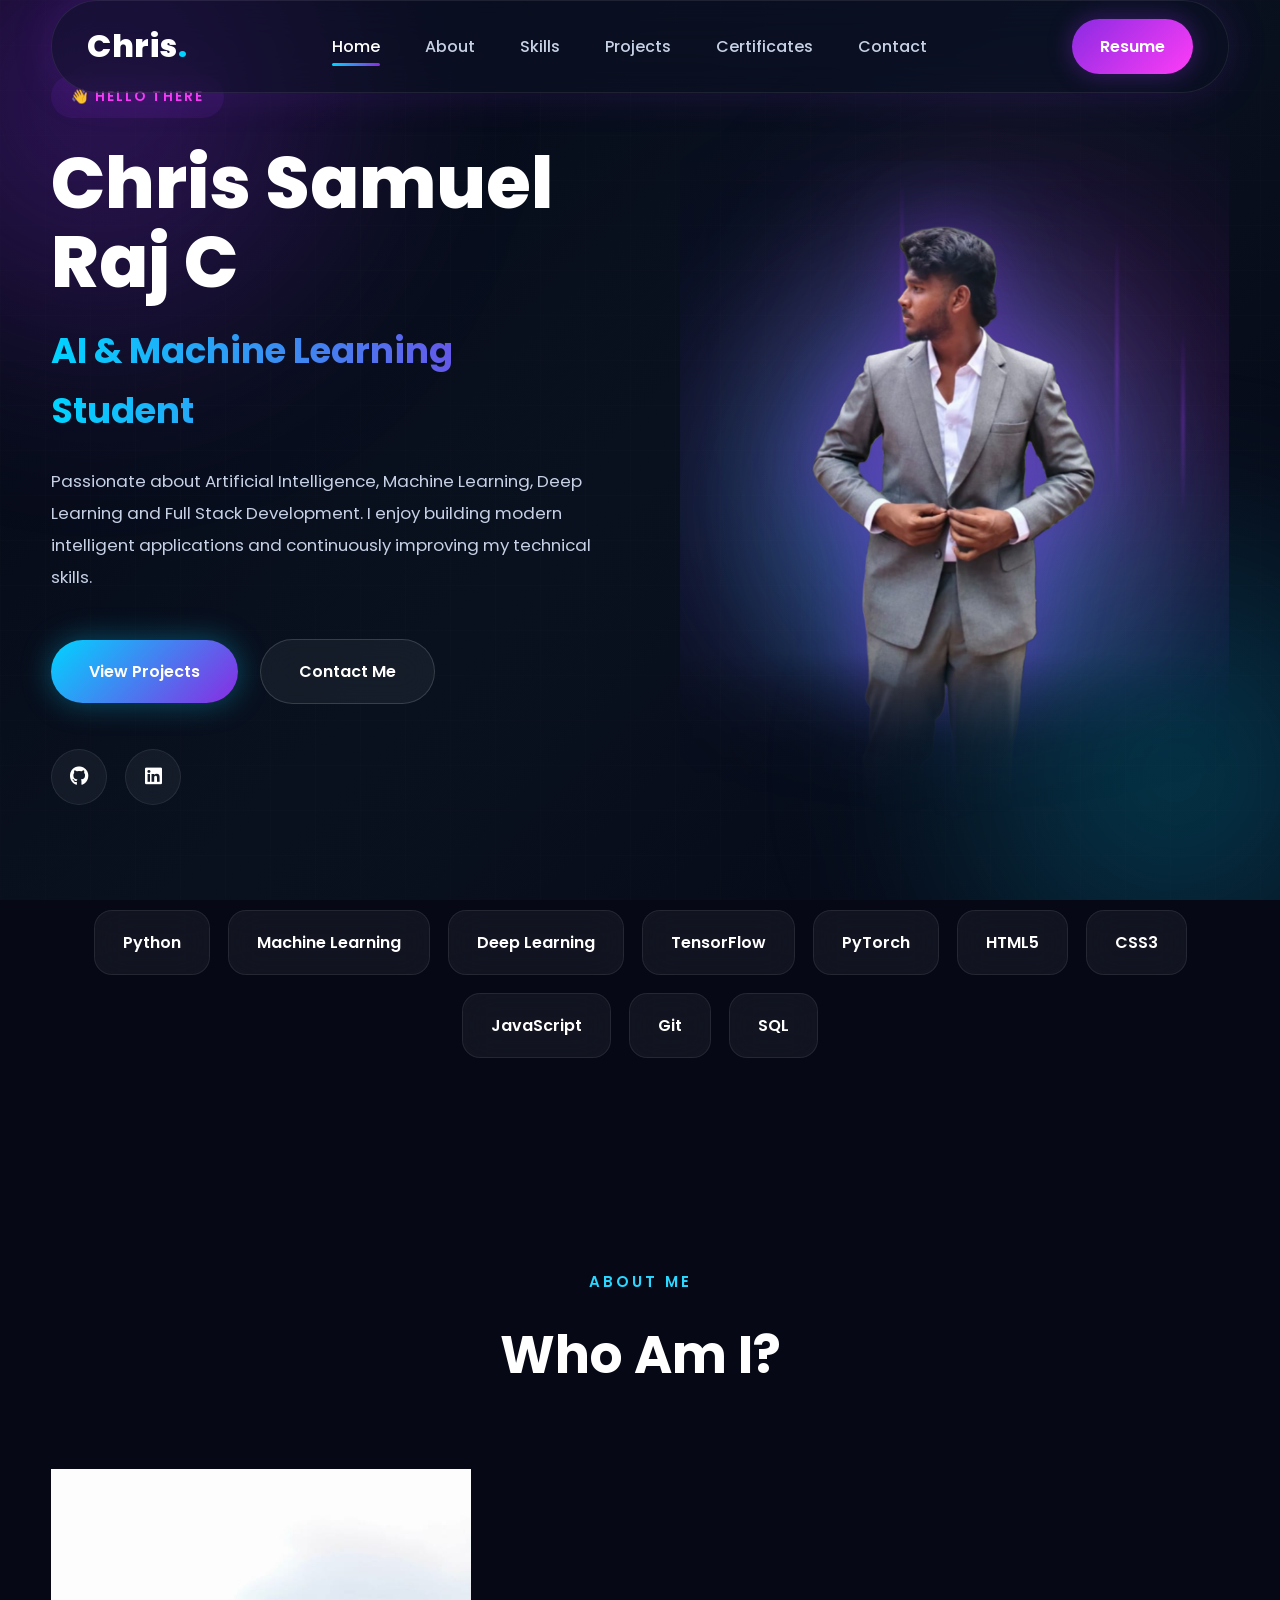
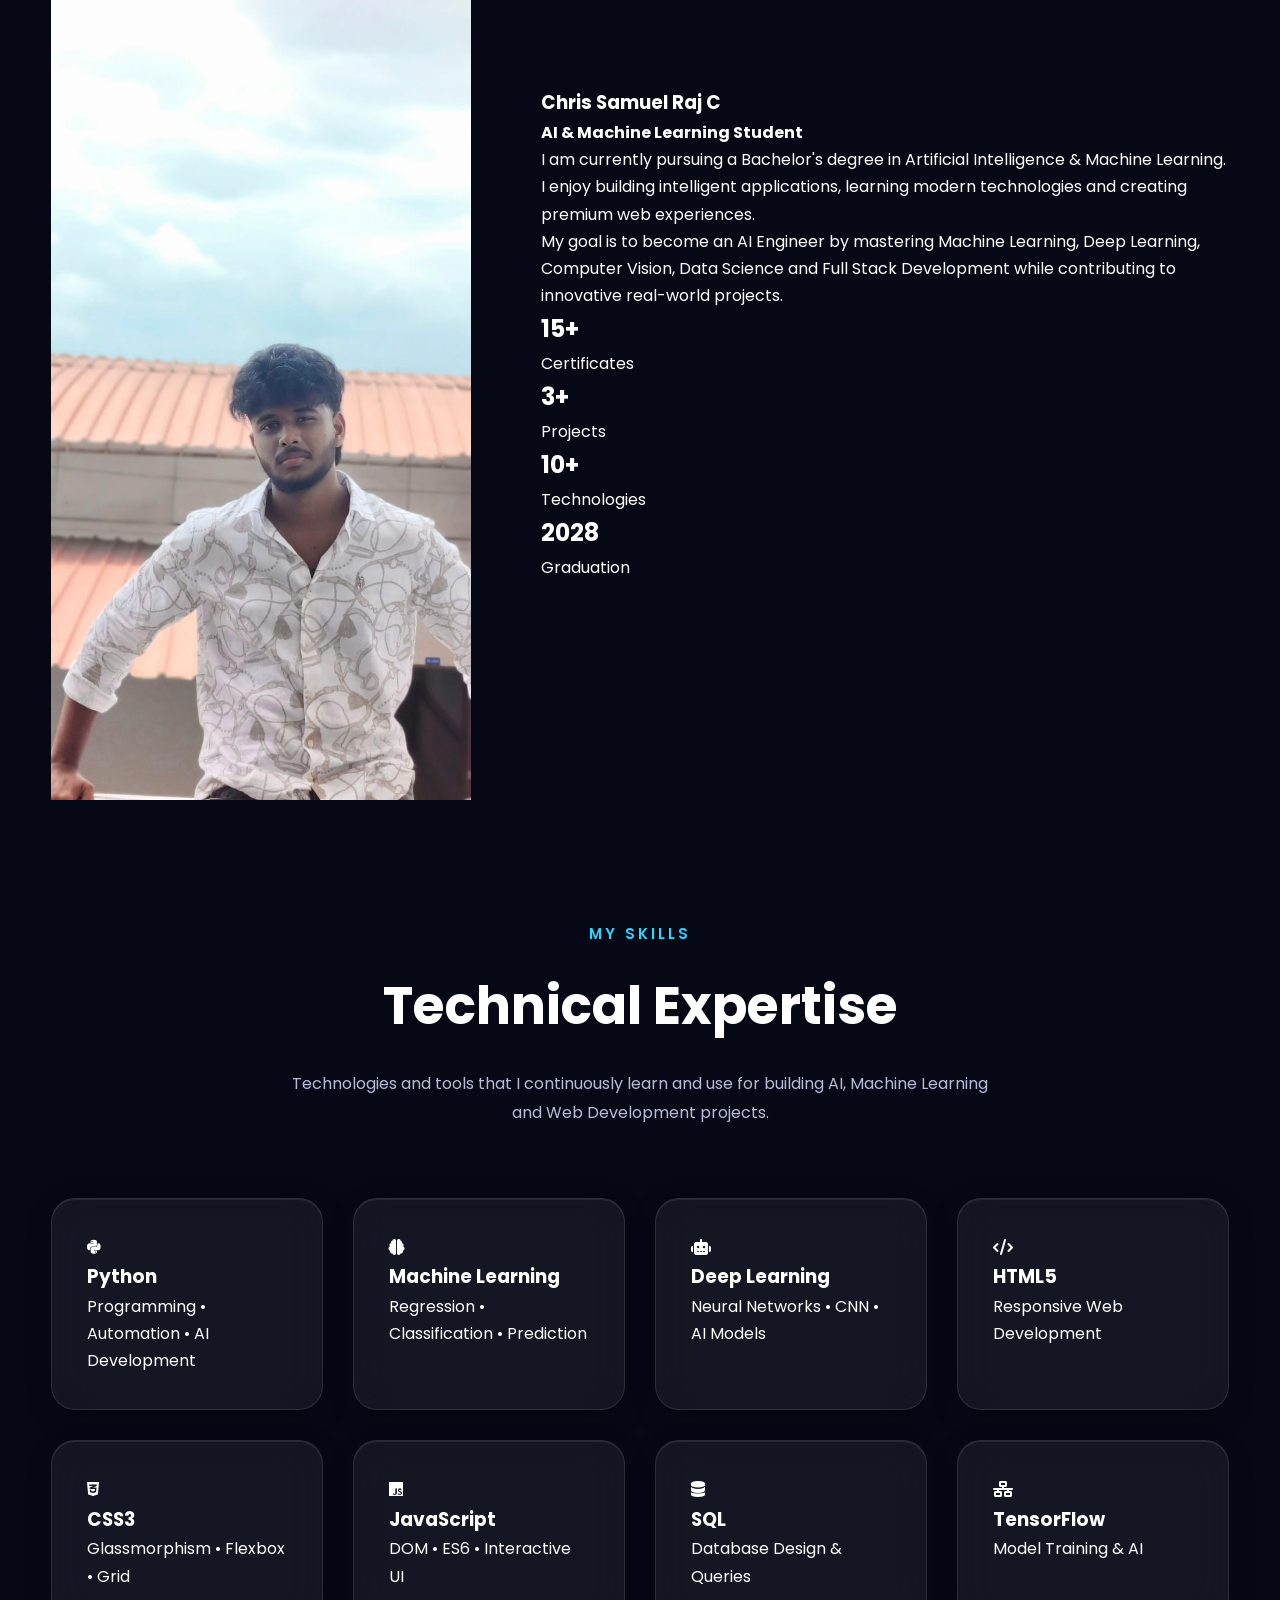
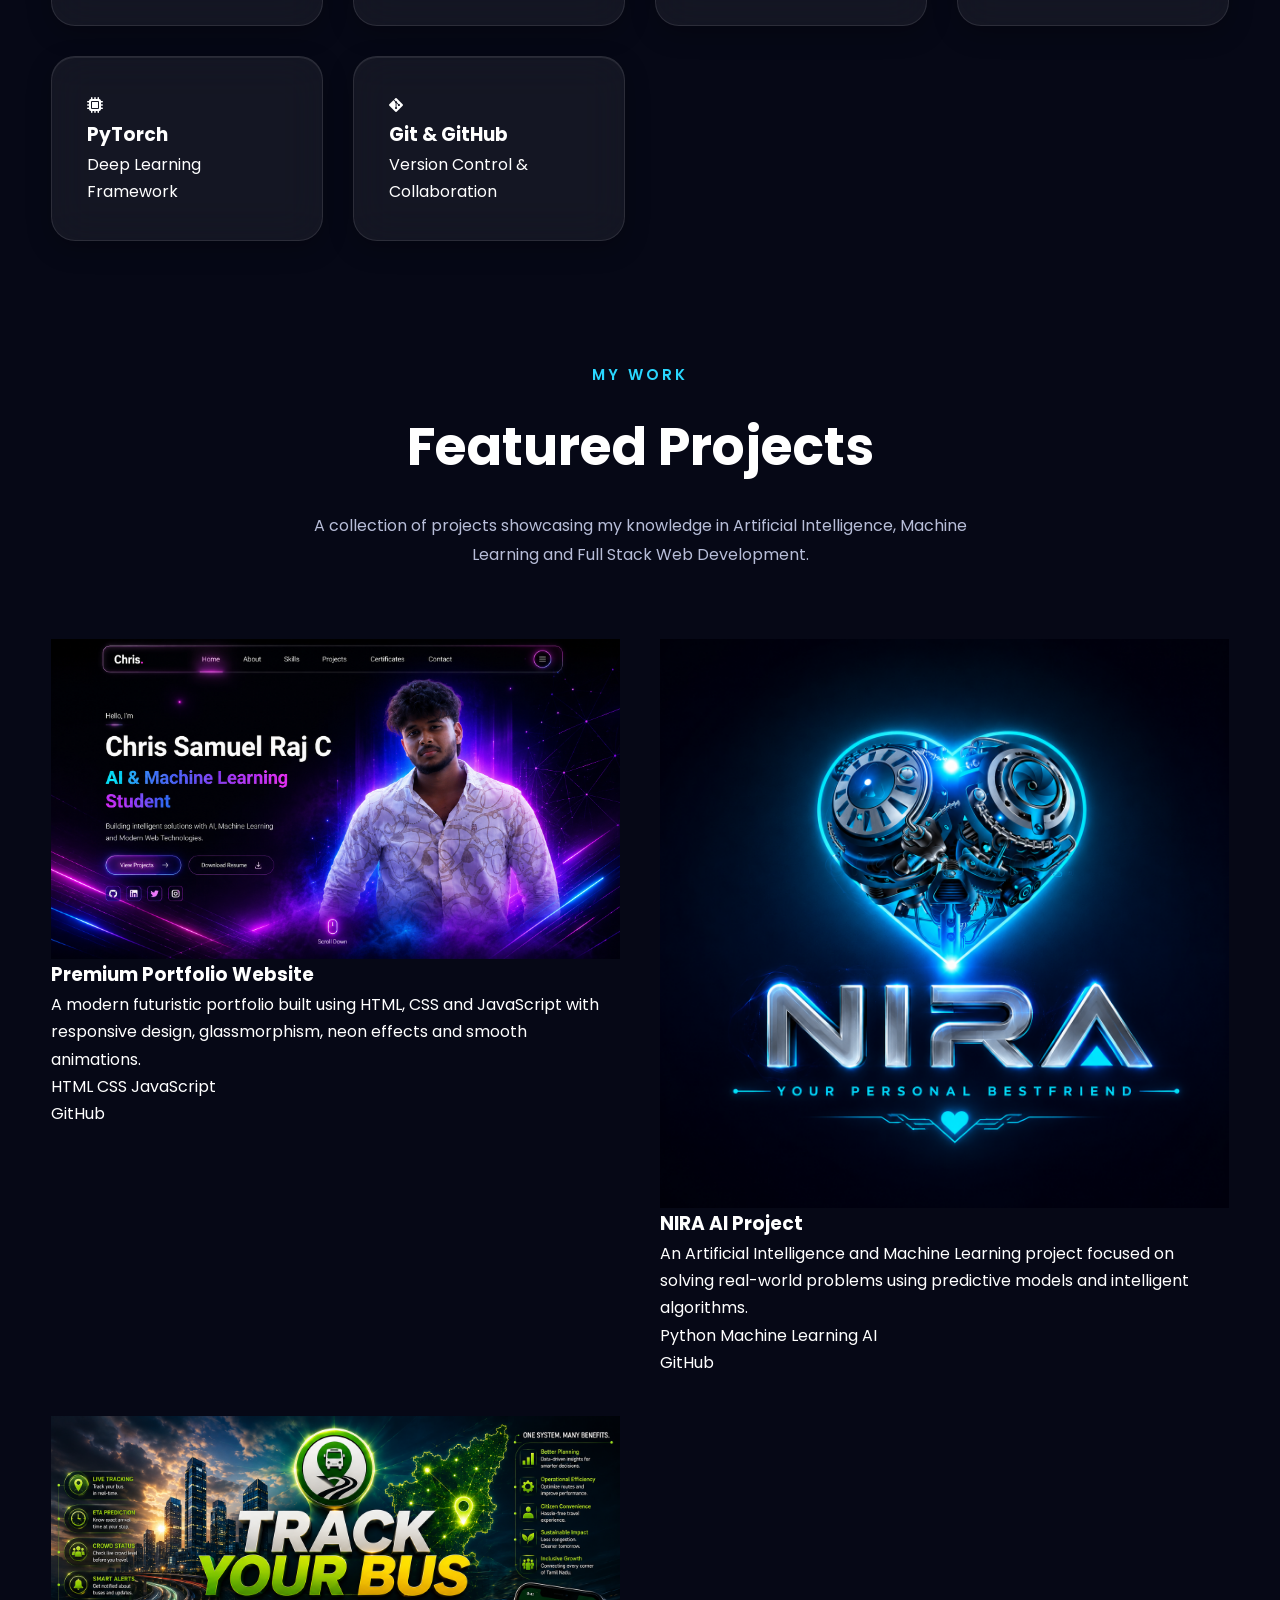
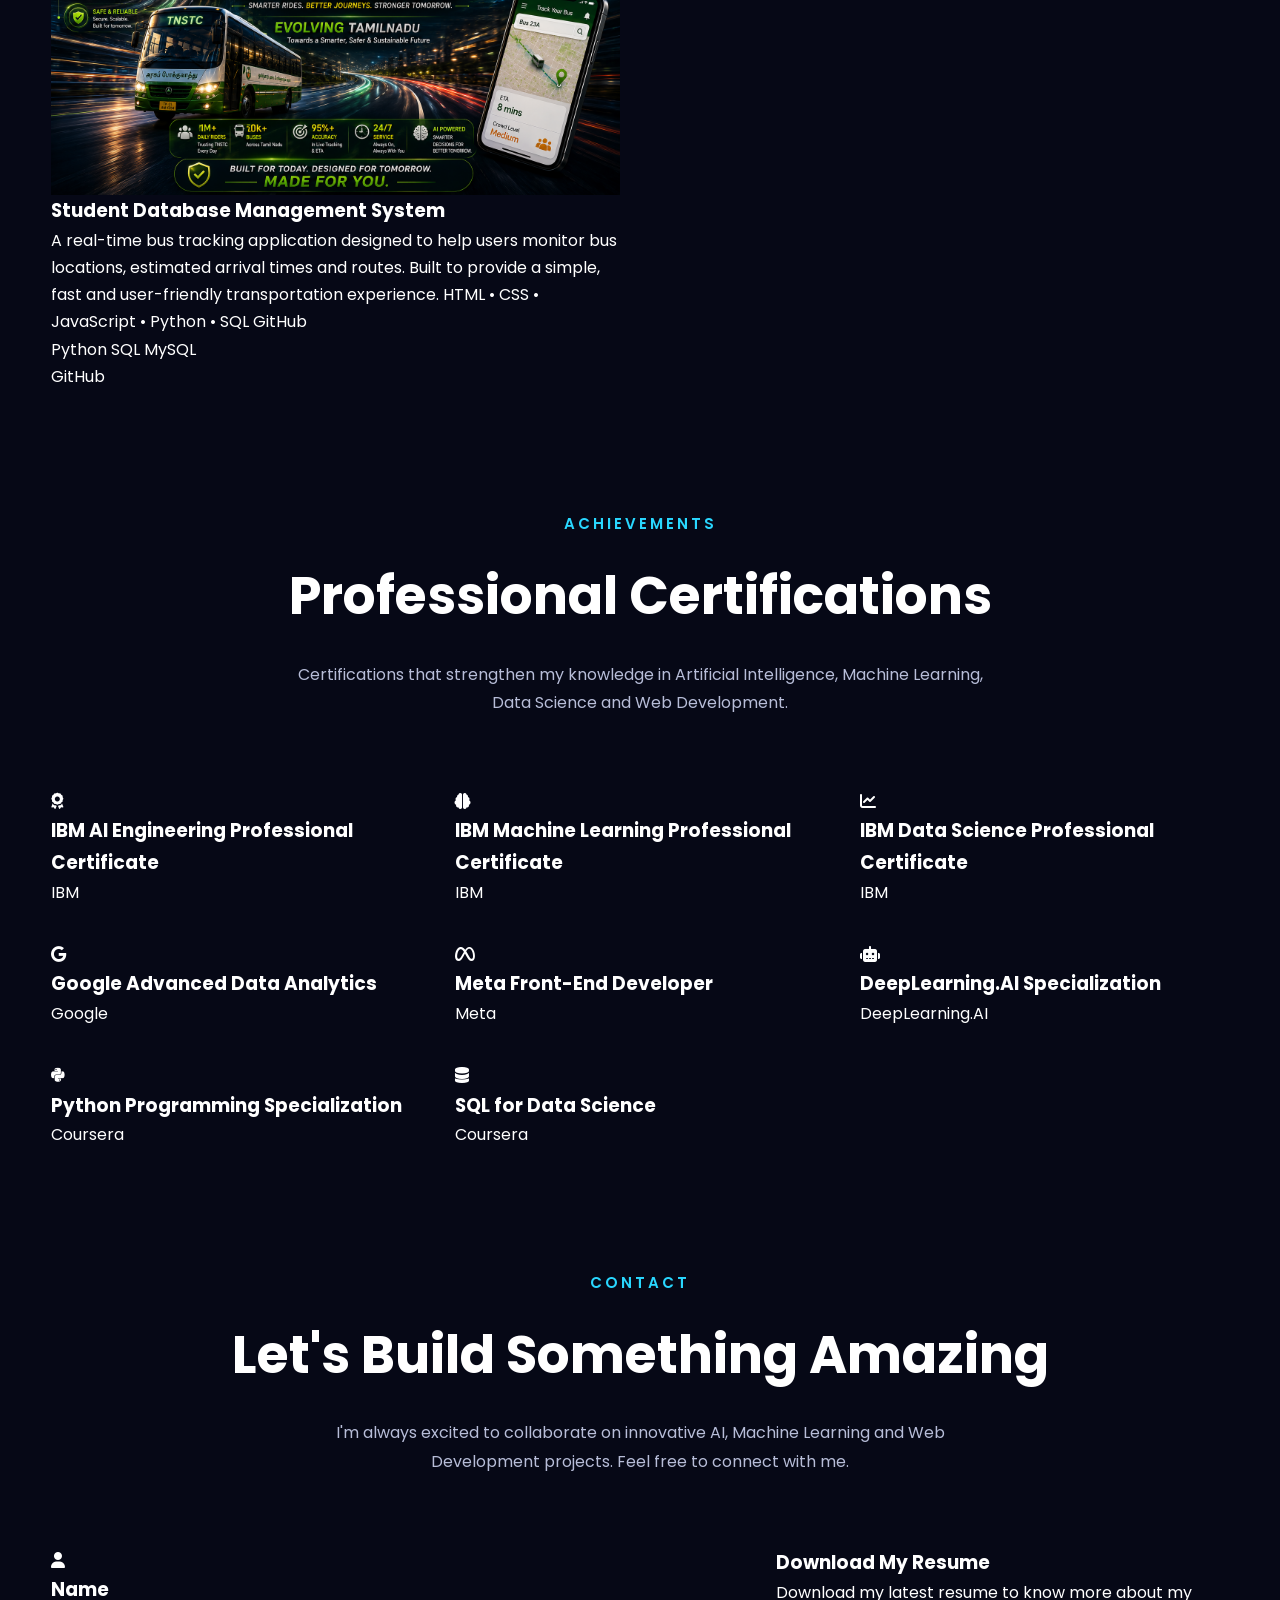
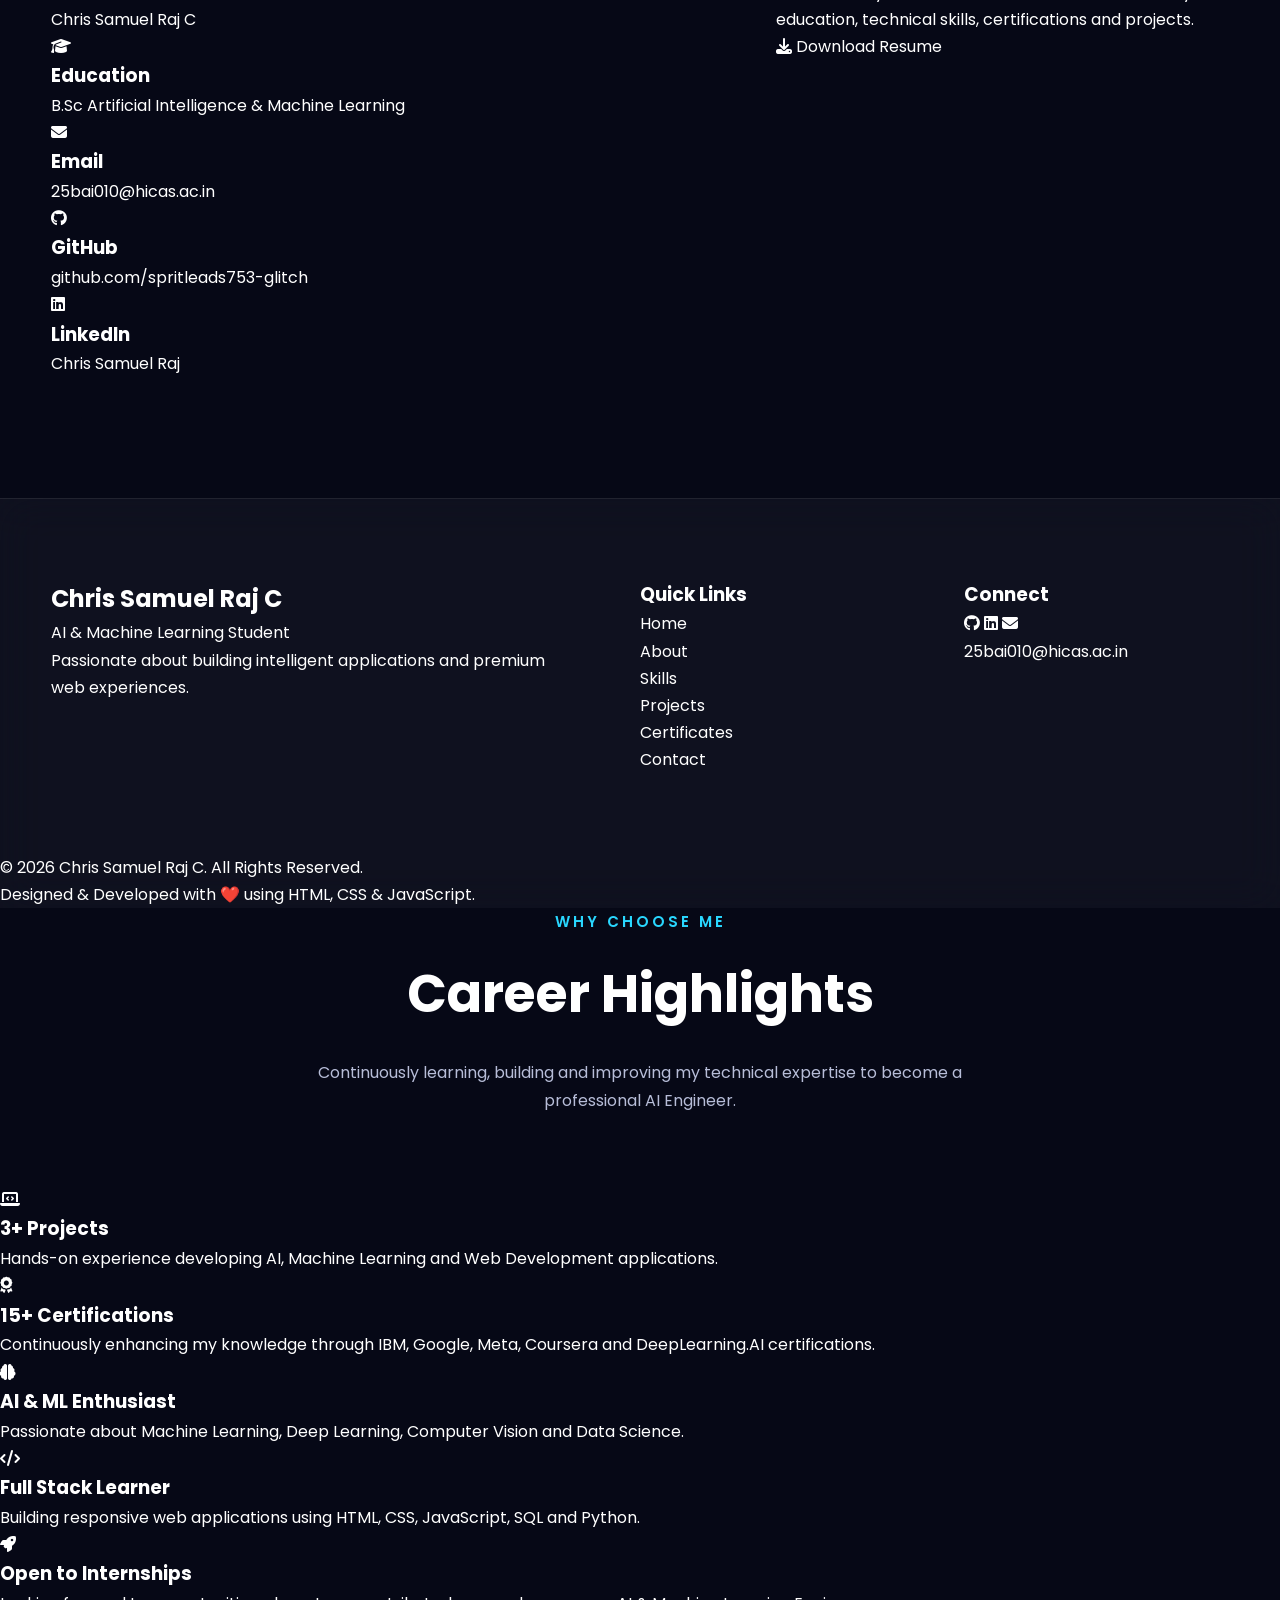
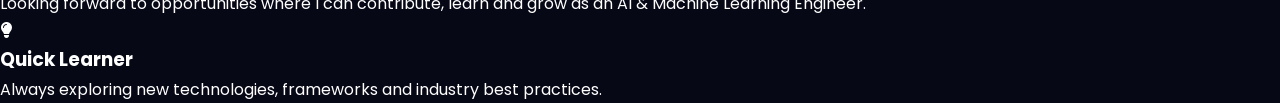
==== index 2.html @ 53776bd9 "Add files via upload" ====
<!DOCTYPE html>
<html lang="en">

<head>

    <meta charset="UTF-8">

    <meta name="viewport"
          content="width=device-width, initial-scale=1.0">

    <title>Chris Samuel Raj C | AI Engineer & Machine Learning Portfolio</title>
    <link rel="stylesheet" href="style.css">

    <link rel="preconnect"
          href="https://fonts.googleapis.com">

    <link rel="preconnect"
          href="https://fonts.gstatic.com"
          crossorigin>

    <link href="https://fonts.googleapis.com/css2?family=Poppins:wght@300;400;500;600;700;800&display=swap"
          rel="stylesheet">

    <link rel="stylesheet"
          href="https://cdnjs.cloudflare.com/ajax/libs/font-awesome/6.7.2/css/all.min.css">

</head>
<script src="script.js"></script>
<body>
    <div id="loader">

    <div class="loader-content">

        <h1>Chris<span>.</span></h1>

        <p>Loading Portfolio...</p>

        <div class="loading-bar">

            <div class="loading-fill"></div>

        </div>

    </div>

</div>

<!--==============================
BACKGROUND
===============================-->

<div class="background">

    <div class="gradient-1"></div>

    <div class="gradient-2"></div>

    <div class="grid-overlay"></div>

</div>

<!--==============================
HEADER
===============================-->

<header class="header">

    <nav class="navbar">

        <div class="logo">

            Chris<span>.</span>

        </div>

        <ul class="nav-links">

            <li>
                <a href="#home" class="active">
                    Home
                </a>
            </li>

            <li>
                <a href="#about">
                    About
                </a>
            </li>

            <li>
                <a href="#skills">
                    Skills
                </a>
            </li>

            <li>
                <a href="#projects">
                    Projects
                </a>
            </li>

            <li>
                <a href="#certificates">
                    Certificates
                </a>
            </li>

            <li>
                <a href="#contact">
                    Contact
                </a>
            </li>

        </ul>

        <a href="resume/resume.pdf"
           target="_blank"
           class="resume-btn">

            Resume

        </a>

    </nav>

</header>

<script src="script.js"></script>

</body>

</html>
<!--==============================
HERO SECTION
===============================-->

<section class="hero" id="home">

    <!-- Left Side -->

    <div class="hero-left">

        <span class="hero-tag">

            👋 HELLO THERE

        </span>

        <h1>

            Chris Samuel Raj C

        </h1>

        <h2>

            AI & Machine Learning Student

        </h2>

        <p>

            Passionate about Artificial Intelligence,
            Machine Learning, Deep Learning and Full Stack
            Development. I enjoy building modern intelligent
            applications and continuously improving my
            technical skills.

        </p>

        <div class="hero-buttons">

            <a href="#projects"
               class="primary-btn">

                View Projects

            </a>

            <a href="#contact"
               class="secondary-btn">

                Contact Me

            </a>

        </div>

        <div class="social-icons">

            <a href="https://github.com/spritleads753-glitch"
               target="_blank">

                <i class="fab fa-github"></i>

            </a>

        <a href="https://www.linkedin.com/in/chris-samuel-raj-c-487302418/"
   target="_blank"
   rel="noopener noreferrer">

    <i class="fab fa-linkedin"></i>

</a>
           

        </div>

    </div>


    <!-- Right Side -->

    <div class="hero-right">

        <div class="hero-glow"></div>

        <div class="light"></div>
        <div class="light"></div>
        <div class="light"></div>
        <div class="light"></div>

        <span></span>
        <span></span>
        <span></span>
        <span></span>

        <img
            src="images/profile.png"
            alt="Chris Samuel Raj C"
            class="hero-image">

    </div>

</section>


<!--==============================
TECH STACK
===============================-->

<section class="tech-stack">

    <div class="tech-container">

        <div class="tech-card">Python</div>

        <div class="tech-card">Machine Learning</div>

        <div class="tech-card">Deep Learning</div>

        <div class="tech-card">TensorFlow</div>

        <div class="tech-card">PyTorch</div>

        <div class="tech-card">HTML5</div>

        <div class="tech-card">CSS3</div>

        <div class="tech-card">JavaScript</div>

        <div class="tech-card">Git</div>

        <div class="tech-card">SQL</div>

    </div>

</section><!--==============================
ABOUT SECTION
===============================-->

<section class="about" id="about">

    <div class="section-heading">

        <span>ABOUT ME</span>

        <h2>Who Am I?</h2>

    </div>

    <div class="about-container">

        <!-- Left -->

        <div class="about-left">

            <div class="about-image-card">

                <img src="images/profile2.jpeg"
                     alt="Chris Samuel Raj C">

            </div>

        </div>


        <!-- Right -->

        <div class="about-right">

            <h3>

                Chris Samuel Raj C

            </h3>

            <h4>

                AI & Machine Learning Student

            </h4>

            <p>

                I am currently pursuing a Bachelor's degree in
                Artificial Intelligence & Machine Learning.
                I enjoy building intelligent applications,
                learning modern technologies and creating
                premium web experiences.

            </p>

            <p>

                My goal is to become an AI Engineer by mastering
                Machine Learning, Deep Learning, Computer Vision,
                Data Science and Full Stack Development while
                contributing to innovative real-world projects.

            </p>

            <div class="about-info">

                <div class="info-card">

                    <h2>15+</h2>

                    <span>Certificates</span>

                </div>

                <div class="info-card">

                    <h2>3+</h2>

                    <span>Projects</span>

                </div>

                <div class="info-card">

                    <h2>10+</h2>

                    <span>Technologies</span>

                </div>

                <div class="info-card">

                    <h2>2028</h2>

                    <span>Graduation</span>

                </div>

            </div>

        </div>

    </div>

</section><!--==================================
SKILLS SECTION
===================================-->

<section class="skills" id="skills">

    <div class="section-heading">

        <span>MY SKILLS</span>

        <h2>Technical Expertise</h2>

        <p>
            Technologies and tools that I continuously learn and
            use for building AI, Machine Learning and Web
            Development projects.
        </p>

    </div>


    <div class="skills-container">

        <div class="skill-card">

            <i class="fab fa-python"></i>

            <h3>Python</h3>

            <p>Programming • Automation • AI Development</p>

        </div>


        <div class="skill-card">

            <i class="fas fa-brain"></i>

            <h3>Machine Learning</h3>

            <p>Regression • Classification • Prediction</p>

        </div>


        <div class="skill-card">

            <i class="fas fa-robot"></i>

            <h3>Deep Learning</h3>

            <p>Neural Networks • CNN • AI Models</p>

        </div>


        <div class="skill-card">

            <i class="fas fa-code"></i>

            <h3>HTML5</h3>

            <p>Responsive Web Development</p>

        </div>


        <div class="skill-card">

            <i class="fab fa-css3-alt"></i>

            <h3>CSS3</h3>

            <p>Glassmorphism • Flexbox • Grid</p>

        </div>


        <div class="skill-card">

            <i class="fab fa-js"></i>

            <h3>JavaScript</h3>

            <p>DOM • ES6 • Interactive UI</p>

        </div>


        <div class="skill-card">

            <i class="fas fa-database"></i>

            <h3>SQL</h3>

            <p>Database Design & Queries</p>

        </div>


        <div class="skill-card">

            <i class="fas fa-network-wired"></i>

            <h3>TensorFlow</h3>

            <p>Model Training & AI</p>

        </div>


        <div class="skill-card">

            <i class="fas fa-microchip"></i>

            <h3>PyTorch</h3>

            <p>Deep Learning Framework</p>

        </div>


        <div class="skill-card">

            <i class="fab fa-git-alt"></i>

            <h3>Git & GitHub</h3>

            <p>Version Control & Collaboration</p>

        </div>

    </div>

</section><!--==================================
PROJECTS SECTION
===================================-->

<section class="projects" id="projects">

    <div class="section-heading">

        <span>MY WORK</span>

        <h2>Featured Projects</h2>

        <p>
            A collection of projects showcasing my knowledge in
            Artificial Intelligence, Machine Learning and
            Full Stack Web Development.
        </p>

    </div>

    <div class="projects-container">

        <!-- Project 1 -->

        <div class="project-card">

            <div class="project-image">

                <img src="images/project1.png"
                     alt="Portfolio Website">

            </div>

            <div class="project-content">

                <h3>Premium Portfolio Website</h3>

                <p>

                    A modern futuristic portfolio built using
                    HTML, CSS and JavaScript with
                    responsive design, glassmorphism,
                    neon effects and smooth animations.

                </p>

                <div class="project-tech">

                    <span>HTML</span>

                    <span>CSS</span>

                    <span>JavaScript</span>

                </div>

                <div class="project-buttons">

                    <a href="https://github.com/spritleads753-glitch"
                       target="_blank"
                       class="project-btn">

                        GitHub

                    </a>

                </div>

            </div>

        </div>



        <!-- Project 2 -->

        <div class="project-card">

            <div class="project-image">

                <img src="images/project2.webp"
                     alt="NIRA AI">

            </div>

            <div class="project-content">

                <h3>NIRA AI Project</h3>

                <p>

                    An Artificial Intelligence and Machine
                    Learning project focused on solving
                    real-world problems using predictive
                    models and intelligent algorithms.

                </p>

                <div class="project-tech">

                    <span>Python</span>

                    <span>Machine Learning</span>

                    <span>AI</span>

                </div>

                <div class="project-buttons">

                    <a href="https://github.com/spritleads753-glitch"
                       target="_blank"
                       class="project-btn">

                        GitHub

                    </a>

                </div>

            </div>

        </div>



        <!-- Project 3 -->

        <div class="project-card">

            <div class="project-image">

                <img src="images/project3.png"
                     alt="Student Database">

            </div>

            <div class="project-content">

                <h3>Student Database Management System</h3>

                <p>

                    A real-time bus tracking application designed to help users monitor bus locations,
                     estimated arrival times and routes. Built to provide a simple, 
                     fast and user-friendly transportation experience.

                        HTML • CSS • JavaScript • Python • SQL

GitHub

                </p>

                <div class="project-tech">

                    <span>Python</span>

                    <span>SQL</span>

                    <span>MySQL</span>

                </div>

                <div class="project-buttons">

                    <a href="https://github.com/spritleads753-glitch"
                       target="_blank"
                       class="project-btn">

                        GitHub

                    </a>

                </div>

            </div>

        </div>

    </div>

</section><!--==================================
CERTIFICATES SECTION
===================================-->

<section class="certificates" id="certificates">

    <div class="section-heading">

        <span>ACHIEVEMENTS</span>

        <h2>Professional Certifications</h2>

        <p>

            Certifications that strengthen my knowledge in
            Artificial Intelligence, Machine Learning,
            Data Science and Web Development.

        </p>

    </div>


    <div class="certificates-container">

        <!-- IBM AI Engineering -->

        <div class="certificate-card">

            <div class="certificate-icon">

                <i class="fas fa-award"></i>

            </div>

            <h3>

                IBM AI Engineering
                Professional Certificate

            </h3>

            <p>

                IBM

            </p>

        </div>



        <!-- IBM Machine Learning -->

        <div class="certificate-card">

            <div class="certificate-icon">

                <i class="fas fa-brain"></i>

            </div>

            <h3>

                IBM Machine Learning
                Professional Certificate

            </h3>

            <p>

                IBM

            </p>

        </div>



        <!-- IBM Data Science -->

        <div class="certificate-card">

            <div class="certificate-icon">

                <i class="fas fa-chart-line"></i>

            </div>

            <h3>

                IBM Data Science
                Professional Certificate

            </h3>

            <p>

                IBM

            </p>

        </div>



        <!-- Google -->

        <div class="certificate-card">

            <div class="certificate-icon">

                <i class="fab fa-google"></i>

            </div>

            <h3>

                Google Advanced
                Data Analytics

            </h3>

            <p>

                Google

            </p>

        </div>



        <!-- Meta -->

        <div class="certificate-card">

            <div class="certificate-icon">

                <i class="fab fa-meta"></i>

            </div>

            <h3>

                Meta Front-End
                Developer

            </h3>

            <p>

                Meta

            </p>

        </div>



        <!-- DeepLearning.AI -->

        <div class="certificate-card">

            <div class="certificate-icon">

                <i class="fas fa-robot"></i>

            </div>

            <h3>

                DeepLearning.AI
                Specialization

            </h3>

            <p>

                DeepLearning.AI

            </p>

        </div>



        <!-- Python -->

        <div class="certificate-card">

            <div class="certificate-icon">

                <i class="fab fa-python"></i>

            </div>

            <h3>

                Python Programming
                Specialization

            </h3>

            <p>

                Coursera

            </p>

        </div>



        <!-- SQL -->

        <div class="certificate-card">

            <div class="certificate-icon">

                <i class="fas fa-database"></i>

            </div>

            <h3>

                SQL for Data Science

            </h3>

            <p>

                Coursera

            </p>

        </div>

    </div>

</section><!--==================================
CONTACT SECTION
===================================-->

<section class="contact" id="contact">

    <div class="section-heading">

        <span>CONTACT</span>

        <h2>Let's Build Something Amazing</h2>

        <p>

            I'm always excited to collaborate on innovative
            AI, Machine Learning and Web Development projects.
            Feel free to connect with me.

        </p>

    </div>

    <div class="contact-container">

        <!-- Left Side -->

        <div class="contact-info">

            <div class="contact-card">

                <i class="fas fa-user"></i>

                <div>

                    <h3>Name</h3>

                    <p>Chris Samuel Raj C</p>

                </div>

            </div>


            <div class="contact-card">

                <i class="fas fa-graduation-cap"></i>

                <div>

                    <h3>Education</h3>

                    <p>B.Sc Artificial Intelligence & Machine Learning</p>

                </div>

            </div>


            <div class="contact-card">

                <i class="fas fa-envelope"></i>

                <div>

                    <h3>Email</h3>

                    <p>25bai010@hicas.ac.in</p>

                </div>

            </div>


            <div class="contact-card">

                <i class="fab fa-github"></i>

                <div>

                    <h3>GitHub</h3>

                    <a href="https://github.com/spritleads753-glitch"
                       target="_blank">

                        github.com/spritleads753-glitch

                    </a>

                </div>

            </div>


            <div class="contact-card">

                <i class="fab fa-linkedin"></i>

                <div>

                    <h3>LinkedIn</h3>

                    <p>Chris Samuel Raj</p>

                </div>

            </div>

        </div>


        <!-- Right Side -->

        <div class="resume-card">

            <h3>

                Download My Resume

            </h3>

            <p>

                Download my latest resume to know more about my
                education, technical skills, certifications
                and projects.

            </p>

            <a href="resume/resume.pdf"
               target="_blank"
               class="resume-download">

                <i class="fas fa-download"></i>

                Download Resume

            </a>

        </div>

    </div>

</section><!--==================================
FOOTER
===================================-->

<footer class="footer">

    <div class="footer-container">

        <!-- Brand -->

        <div class="footer-brand">

            <h2>

                Chris Samuel Raj C

            </h2>

            <p>

                AI & Machine Learning Student

            </p>

            <p>

                Passionate about building intelligent
                applications and premium web experiences.

            </p>

        </div>


        <!-- Quick Links -->

        <div class="footer-links">

            <h3>

                Quick Links

            </h3>

            <ul>

                <li>
                    <a href="#home">Home</a>
                </li>

                <li>
                    <a href="#about">About</a>
                </li>

                <li>
                    <a href="#skills">Skills</a>
                </li>

                <li>
                    <a href="#projects">Projects</a>
                </li>

                <li>
                    <a href="#certificates">Certificates</a>
                </li>

                <li>
                    <a href="#contact">Contact</a>
                </li>

            </ul>

        </div>


        <!-- Connect -->

        <div class="footer-connect">

            <h3>

                Connect

            </h3>

            <div class="footer-social">

                <a href="https://github.com/spritleads753-glitch"
                   target="_blank">

                    <i class="fab fa-github"></i>

                </a>

                <!-- Replace with your actual LinkedIn profile URL -->
                <a href="#">

                    <i class="fab fa-linkedin"></i>

                </a>

                <a href="mailto:25bai010@hicas.ac.in">

                    <i class="fas fa-envelope"></i>

                </a>

            </div>

            <p>

                25bai010@hicas.ac.in

            </p>

        </div>

    </div>

    <div class="footer-bottom">

        <p>

            © 2026 Chris Samuel Raj C.
            All Rights Reserved.

        </p>

        <p>

            Designed & Developed with ❤️ using
            HTML, CSS & JavaScript.

        </p>

    </div>

</footer><!--==================================
HIGHLIGHTS SECTION
===================================-->

<section class="highlights" id="highlights">

    <div class="section-heading">

        <span>WHY CHOOSE ME</span>

        <h2>Career Highlights</h2>

        <p>

            Continuously learning, building and improving
            my technical expertise to become a professional
            AI Engineer.

        </p>

    </div>


    <div class="highlight-container">

        <!-- Card 1 -->

        <div class="highlight-card">

            <i class="fas fa-laptop-code"></i>

            <h3>

                3+ Projects

            </h3>

            <p>

                Hands-on experience developing AI,
                Machine Learning and Web Development
                applications.

            </p>

        </div>


        <!-- Card 2 -->

        <div class="highlight-card">

            <i class="fas fa-award"></i>

            <h3>

                15+ Certifications

            </h3>

            <p>

                Continuously enhancing my knowledge through
                IBM, Google, Meta, Coursera and
                DeepLearning.AI certifications.

            </p>

        </div>


        <!-- Card 3 -->

        <div class="highlight-card">

            <i class="fas fa-brain"></i>

            <h3>

                AI & ML Enthusiast

            </h3>

            <p>

                Passionate about Machine Learning,
                Deep Learning, Computer Vision
                and Data Science.

            </p>

        </div>


        <!-- Card 4 -->

        <div class="highlight-card">

            <i class="fas fa-code"></i>

            <h3>

                Full Stack Learner

            </h3>

            <p>

                Building responsive web applications
                using HTML, CSS, JavaScript,
                SQL and Python.

            </p>

        </div>


        <!-- Card 5 -->

        <div class="highlight-card">

            <i class="fas fa-rocket"></i>

            <h3>

                Open to Internships

            </h3>

            <p>

                Looking forward to opportunities where I can
                contribute, learn and grow as an
                AI & Machine Learning Engineer.

            </p>

        </div>


        <!-- Card 6 -->

        <div class="highlight-card">

            <i class="fas fa-lightbulb"></i>

            <h3>

                Quick Learner

            </h3>

            <p>

                Always exploring new technologies,
                frameworks and industry best practices.

            </p>

        </div>

    </div>

</section>
---- style.css ----
/*==========================================================
  CHRIS SAMUEL RAJ C
  AI & ML PORTFOLIO
  PART 1 - FOUNDATION
==========================================================*/


/*==============================
RESET
==============================*/

*{
    margin:0;
    padding:0;
    box-sizing:border-box;
}

html{
    scroll-behavior:smooth;
}

body{

    font-family:'Poppins',sans-serif;

    background:#060816;

    color:#ffffff;

    overflow-x:hidden;

    line-height:1.7;

}


/*==============================
ROOT VARIABLES
==============================*/

:root{

    --bg:#060816;

    --bg2:#0b1023;

    --white:#ffffff;

    --text:#c6d1e6;

    --primary:#8A2BE2;

    --secondary:#00D4FF;

    --pink:#ff3cf7;

    --glass:rgba(255,255,255,.05);

    --glass-border:rgba(255,255,255,.10);

    --transition:.4s ease;

    --radius:22px;

}


/*==============================
GLOBAL
==============================*/

img{

    display:block;

    max-width:100%;

}

a{

    text-decoration:none;

    color:inherit;

}

ul{

    list-style:none;

}

button{

    cursor:pointer;

    font-family:inherit;

}


/*==============================
SCROLLBAR
==============================*/

::-webkit-scrollbar{

    width:9px;

}

::-webkit-scrollbar-track{

    background:#07091a;

}

::-webkit-scrollbar-thumb{

    border-radius:20px;

    background:linear-gradient(

        var(--secondary),

        var(--primary)

    );

}

::-webkit-scrollbar-thumb:hover{

    background:linear-gradient(

        var(--pink),

        var(--primary)

    );

}


/*==============================
TEXT SELECTION
==============================*/

::selection{

    background:var(--primary);

    color:white;

}


/*==============================
BACKGROUND
==============================*/

.background{

    position:fixed;

    inset:0;

    overflow:hidden;

    z-index:-100;

    background:

    linear-gradient(

        135deg,

        #050816,

        #09111f,

        #060816

    );

}


/*==============================
PURPLE GLOW
==============================*/

.gradient-1{

    position:absolute;

    width:700px;

    height:700px;

    left:-250px;

    top:-250px;

    border-radius:50%;

    background:

    radial-gradient(

        circle,

        rgba(138,43,226,.35),

        transparent 70%

    );

    filter:blur(70px);

}


/*==============================
BLUE GLOW
==============================*/

.gradient-2{

    position:absolute;

    width:650px;

    height:650px;

    right:-220px;

    bottom:-200px;

    border-radius:50%;

    background:

    radial-gradient(

        circle,

        rgba(0,212,255,.25),

        transparent 70%

    );

    filter:blur(70px);

}


/*==============================
GRID
==============================*/

.grid-overlay{

    position:absolute;

    inset:0;

    background:

    linear-gradient(

        rgba(255,255,255,.025) 1px,

        transparent 1px

    ),

    linear-gradient(

        90deg,

        rgba(255,255,255,.025) 1px,

        transparent 1px

    );

    background-size:45px 45px;

    opacity:.35;

}


/*==============================
CONTAINER
==============================*/

.container{

    width:min(1300px,92%);

    margin:auto;

}


/*==============================
SECTION
==============================*/

section{

    position:relative;

}


/*==============================
UTILITY
==============================*/

.glass{

    background:var(--glass);

    backdrop-filter:blur(20px);

    border:1px solid var(--glass-border);

}

.gradient-text{

    background:

    linear-gradient(

        90deg,

        var(--secondary),

        var(--primary),

        var(--pink)

    );

    -webkit-background-clip:text;

    color:transparent;

}


/*==============================
ANIMATIONS
==============================*/

@keyframes floatGlow{

    from{

        transform:translateY(0);

    }

    to{

        transform:translateY(-35px);

    }

}

.gradient-1{

    animation:floatGlow 8s ease-in-out infinite alternate;

}

.gradient-2{

    animation:floatGlow 10s ease-in-out infinite alternate;

}/*==========================================================
PART 2
HEADER & NAVBAR
==========================================================*/


/*==============================
HEADER
==============================*/

.header{

    width:100%;

    position:fixed;

    top:0px;

    left:0;

    z-index:1000;

}


/*==============================
NAVBAR
==============================*/

.navbar{

    width:min(1400px,92%);

    margin:auto;

    display:flex;

    justify-content:space-between;

    align-items:center;

    padding:18px 35px;

    border-radius:60px;

    background:rgba(15,18,40,.45);

    backdrop-filter:blur(20px);

    border:1px solid rgba(255,255,255,.08);

    box-shadow:

    0 0 40px rgba(138,43,226,.18);

}


/*==============================
LOGO
==============================*/

.logo{

    font-size:2rem;

    font-weight:800;

    letter-spacing:.5px;

    color:white;

    cursor:pointer;

    transition:.35s;

}

.logo span{

    color:var(--secondary);

}

.logo:hover{

    transform:scale(1.05);

}


/*==============================
NAV LINKS
==============================*/

.nav-links{

    display:flex;

    align-items:center;

    gap:45px;

}

.nav-links a{

    position:relative;

    font-size:16px;

    font-weight:500;

    color:var(--text);

    transition:.35s;

}


/*==============================
UNDERLINE
==============================*/

.nav-links a::after{

    content:"";

    position:absolute;

    left:0;

    bottom:-8px;

    width:0;

    height:3px;

    border-radius:20px;

    background:

    linear-gradient(

        90deg,

        var(--secondary),

        var(--primary)

    );

    transition:.35s;

}

.nav-links a:hover{

    color:white;

}

.nav-links a:hover::after{

    width:100%;

}

.nav-links a.active{

    color:white;

}

.nav-links a.active::after{

    width:100%;

}


/*==============================
RESUME BUTTON
==============================*/

.resume-btn{

    padding:14px 28px;

    border-radius:45px;

    color:white;

    font-weight:600;

    background:

    linear-gradient(

        135deg,

        var(--primary),

        var(--pink)

    );

    transition:.35s;

    box-shadow:

    0 0 25px rgba(138,43,226,.4);

}

.resume-btn:hover{

    transform:translateY(-3px);

    box-shadow:

    0 0 45px rgba(138,43,226,.65);

}


/*==============================
NAVBAR HOVER
==============================*/

.navbar:hover{

    border-color:

    rgba(255,255,255,.18);

}


/*==============================
RESPONSIVE
==============================*/

@media(max-width:1100px){

.nav-links{

gap:22px;

}

}

@media(max-width:900px){

.nav-links{

display:none;

}

.resume-btn{

display:none;

}

.navbar{

padding:18px 25px;

}

}/*==========================================================
PART 3
HERO SECTION
==========================================================*/


/*==============================
HERO
==============================*/
.hero{

    width:min(1400px,92%);

    margin:auto;

    min-height:calc(100vh - 90px);

    display:grid;

    grid-template-columns:1fr 1fr;

    align-items:center;

    gap:80px;

    padding-top:60px;

}


/*==============================
LEFT SIDE
==============================*/

.hero-left{

    z-index:10;

}


/*==============================
HELLO
==============================*/

.hero-tag{

    display:inline-block;

    padding:10px 20px;

    border-radius:40px;

    background:rgba(138,43,226,.12);

    color:var(--pink);

    letter-spacing:2px;

    font-size:.85rem;

    font-weight:600;

    margin-bottom:25px;

}


/*==============================
NAME
==============================*/

.hero h1{

    font-size:4.5rem;

    line-height:1.1;

    font-weight:800;

    margin-bottom:20px;

}


/*==============================
TITLE
==============================*/

.hero h2{

    font-size:2.2rem;

    margin-bottom:25px;

    background:

    linear-gradient(

        90deg,

        var(--secondary),

        var(--primary)

    );

    -webkit-background-clip:text;

    color:transparent;

}


/*==============================
DESCRIPTION
==============================*/

.hero p{

    max-width:620px;

    font-size:1.05rem;

    color:var(--text);

    margin-bottom:40px;

    line-height:1.9;

}


/*==============================
BUTTONS
==============================*/

.hero-buttons{

    display:flex;

    gap:25px;

}


/*==============================
BUTTONS
==============================*/

.primary-btn,

.secondary-btn{

    padding:18px 34px;

    border-radius:55px;

    transition:.35s;

    font-weight:600;

}

.primary-btn{

    background:

    linear-gradient(

        135deg,

        var(--secondary),

        var(--primary)

    );

}

.secondary-btn{

    border:1px solid rgba(255,255,255,.15);

    background:rgba(255,255,255,.04);

}

.primary-btn:hover,

.secondary-btn:hover{

    transform:translateY(-5px);

}


/*==============================
SOCIAL
==============================*/

.social-icons{

    display:flex;

    gap:20px;

    margin-top:45px;

}

.social-icons a{

    width:52px;

    height:52px;

    display:flex;

    justify-content:center;

    align-items:center;

    border-radius:50%;

    background:rgba(255,255,255,.05);

    border:1px solid rgba(255,255,255,.08);

    transition:.35s;

}

.social-icons a:hover{

    transform:translateY(-6px);

    color:var(--secondary);

}


/*==============================
RIGHT SIDE
==============================*/

.hero-right{

    position:relative;

    display:flex;

    justify-content:center;

    align-items:flex-end;

}


/*==============================
IMAGE
==============================*/

.hero-image{

    width:520px;

    max-width:100%;

    position:relative;

    z-index:10;

    animation:floatImage 5s ease-in-out infinite;

}


/*==============================
IMAGE GLOW
==============================*/

.hero-glow{

    position:absolute;

    width:520px;

    height:520px;

    border-radius:50%;

    background:

    radial-gradient(

        circle,

        rgba(138,43,226,.55),

        transparent 70%

    );

    filter:blur(60px);

    animation:glowMove 6s ease-in-out infinite alternate;

}


/*==============================
FLOAT
==============================*/

@keyframes floatImage{

0%{

transform:translateY(0);

}

50%{

transform:translateY(-15px);

}

100%{

transform:translateY(0);

}

}


/*==============================
GLOW
==============================*/

@keyframes glowMove{

0%{

transform:scale(1);

}

100%{

transform:scale(1.1);

}

}


/*==============================
RESPONSIVE
==============================*/

@media(max-width:1000px){

.hero{

grid-template-columns:1fr;

text-align:center;

padding-top:170px;

}

.hero-left{

order:2;

}

.hero-right{

order:1;

}

.hero-buttons{

justify-content:center;

}

.social-icons{

justify-content:center;

}

.hero h1{

font-size:3rem;

}

.hero h2{

font-size:1.8rem;

}

.hero-image{

width:360px;

}

}/*==========================================================
PART 4
HERO IMAGE EFFECTS
==========================================================*/


/*==============================
RIGHT HERO
==============================*/

.hero-right{

    position:relative;

    display:flex;

    justify-content:center;

    align-items:flex-end;

    min-height:750px;

    overflow:visible;

}


/*==============================
IMAGE
==============================*/

.hero-image{

    width:580px;

    max-width:100%;

    position:relative;

    z-index:12;

    transition:.5s ease;

    filter:

    drop-shadow(0 0 35px rgba(138,43,226,.35));

}


/*==============================
IMAGE HOVER
==============================*/

.hero-image:hover{

    transform:scale(1.03);

    filter:

    drop-shadow(0 0 70px rgba(0,212,255,.55));

}


/*==============================
MAIN PURPLE GLOW
==============================*/

.hero-glow{

    position:absolute;

    width:620px;

    height:620px;

    border-radius:50%;

    background:

    radial-gradient(

        circle,

        rgba(168,85,247,.45),

        transparent 70%

    );

    filter:blur(90px);

    z-index:1;

}


/*==============================
BLUE GLOW
==============================*/

.hero-right::before{

    content:"";

    position:absolute;

    width:420px;

    height:420px;

    border-radius:50%;

    background:

    radial-gradient(

        circle,

        rgba(0,212,255,.35),

        transparent 70%

    );

    bottom:40px;

    right:20px;

    filter:blur(70px);

    z-index:2;

}


/*==============================
PURPLE LIGHT
==============================*/

.hero-right::after{

    content:"";

    position:absolute;

    width:500px;

    height:500px;

    border-radius:50%;

    background:

    radial-gradient(

        circle,

        rgba(255,60,247,.18),

        transparent 75%

    );

    top:20px;

    left:20px;

    filter:blur(60px);

    z-index:2;

}


/*==============================
BOTTOM FADE
==============================*/

.hero-right::selection{

    background:none;

}

.hero-right{

    -webkit-mask-image:

    linear-gradient(

        to top,

        transparent 0%,

        rgba(0,0,0,.2) 10%,

        black 22%

    );

}


/*==============================
PARTICLE GLOW
==============================*/

.hero-right .particle{

    position:absolute;

    width:7px;

    height:7px;

    border-radius:50%;

    background:var(--secondary);

    box-shadow:

    0 0 15px var(--secondary);

}


/*==============================
LIGHT RAYS
==============================*/

.hero-right .light{

    position:absolute;

    width:4px;

    height:220px;

    background:

    linear-gradient(

        transparent,

        rgba(138,43,226,.6),

        transparent

    );

    filter:blur(1px);

    opacity:.55;

}


/*==============================
LIGHTS
==============================*/

.light:nth-child(1){

left:15%;

top:30%;

}

.light:nth-child(2){

left:40%;

top:15%;

height:260px;

}

.light:nth-child(3){

right:20%;

top:22%;

height:280px;

}

.light:nth-child(4){

right:8%;

top:35%;

height:190px;

}


/*==============================
IMAGE FLOAT
==============================*/

.hero-image{

    animation:

    imageFloat 5s ease-in-out infinite;

}

@keyframes imageFloat{

0%{

transform:translateY(0);

}

50%{

transform:translateY(-18px);

}

100%{

transform:translateY(0);

}

}


/*==============================
GLOW PULSE
==============================*/

.hero-glow{

    animation:

    glowPulse 6s ease-in-out infinite;

}

@keyframes glowPulse{

0%{

transform:scale(1);

opacity:.8;

}

50%{

transform:scale(1.08);

opacity:1;

}

100%{

transform:scale(1);

opacity:.8;

}

}


/*==============================
RESPONSIVE
==============================*/

@media(max-width:1000px){

.hero-right{

min-height:450px;

}

.hero-image{

width:380px;

}

.hero-glow{

width:380px;

height:380px;

}

}/*==========================================================
PART 5
BUTTONS • SOCIAL • TECH STACK • SCROLL
==========================================================*/


/*==============================
BUTTONS
==============================*/

.hero-buttons{

    display:flex;

    align-items:center;

    gap:22px;

    margin-top:45px;

}


/*==============================
PRIMARY BUTTON
==============================*/

.primary-btn{

    display:inline-flex;

    align-items:center;

    justify-content:center;

    padding:18px 38px;

    border-radius:60px;

    color:#fff;

    font-weight:600;

    background:

    linear-gradient(

        135deg,

        var(--secondary),

        var(--primary)

    );

    box-shadow:

    0 0 30px rgba(0,212,255,.35);

    transition:.4s;

}

.primary-btn:hover{

    transform:

    translateY(-6px);

    box-shadow:

    0 0 60px rgba(0,212,255,.55);

}


/*==============================
SECONDARY
==============================*/

.secondary-btn{

    display:inline-flex;

    align-items:center;

    justify-content:center;

    padding:18px 38px;

    border-radius:60px;

    border:1px solid rgba(255,255,255,.15);

    background:rgba(255,255,255,.05);

    backdrop-filter:blur(15px);

    transition:.4s;

}

.secondary-btn:hover{

    background:

    rgba(138,43,226,.18);

    transform:

    translateY(-6px);

}


/*==============================
SOCIAL
==============================*/

.social-icons{

    display:flex;

    gap:18px;

    margin-top:45px;

}

.social-icons a{

    width:56px;

    height:56px;

    display:flex;

    justify-content:center;

    align-items:center;

    border-radius:50%;

    background:

    rgba(255,255,255,.05);

    border:1px solid rgba(255,255,255,.08);

    backdrop-filter:blur(15px);

    transition:.35s;

    font-size:1.2rem;

}

.social-icons a:hover{

    transform:

    translateY(-8px)

    rotate(6deg);

    color:var(--secondary);

    box-shadow:

    0 0 30px rgba(0,212,255,.4);

}


/*==============================
TECH STACK
==============================*/

.tech-stack{

    padding:90px 0;

}

.tech-container{

    width:min(1400px,92%);

    margin:auto;

    display:flex;

    flex-wrap:wrap;

    justify-content:center;

    gap:18px;

}


/*==============================
TECH CARD
==============================*/

.tech-card{

    padding:18px 28px;

    border-radius:18px;

    background:

    rgba(255,255,255,.05);

    border:

    1px solid rgba(255,255,255,.08);

    backdrop-filter:blur(16px);

    transition:.35s;

    font-weight:600;

    cursor:pointer;

}

.tech-card:hover{

    transform:

    translateY(-8px);

    background:

    rgba(138,43,226,.15);

    box-shadow:

    0 0 30px rgba(138,43,226,.25);

}


/*==============================
SCROLL
==============================*/

.scroll-indicator{

    position:absolute;

    left:50%;

    bottom:25px;

    transform:translateX(-50%);

    font-size:2rem;

    color:white;

    animation:

    scrollBounce 2s infinite;

}

@keyframes scrollBounce{

0%{

transform:

translate(-50%,0);

}

50%{

transform:

translate(-50%,12px);

}

100%{

transform:

translate(-50%,0);

}

}


/*==============================
RESPONSIVE
==============================*/

@media(max-width:900px){

.hero-buttons{

flex-direction:column;

}

.primary-btn,

.secondary-btn{

width:100%;

}

.tech-container{

padding:0 20px;

}

}/*==========================================================
PART 6
PREMIUM HERO IMAGE
==========================================================*/


/*==============================
IMAGE CONTAINER
==============================*/

.hero-right{

    position:relative;

    display:flex;

    justify-content:center;

    align-items:flex-end;

    min-height:760px;

}


/*==============================
IMAGE
==============================*/

.hero-image{

    position:relative;

    width:560px;

    z-index:10;

    transition:.5s ease;

    filter:

    drop-shadow(0 0 35px rgba(138,43,226,.45))

    drop-shadow(0 0 70px rgba(0,212,255,.18));

}


/*==============================
IMAGE HOVER
==============================*/

.hero-image:hover{

    transform:

    scale(1.04);

}


/*==============================
BOTTOM FADE
==============================*/

.hero-image{

    -webkit-mask-image:

    linear-gradient(

        to top,

        transparent 0%,

        rgba(0,0,0,.3) 12%,

        black 25%

    );

            mask-image:

    linear-gradient(

        to top,

        transparent 0%,

        rgba(0,0,0,.3) 12%,

        black 25%

    );

}


/*==============================
PURPLE RING
==============================*/

.hero-right::before{

    content:"";

    position:absolute;

    width:540px;

    height:540px;

    border-radius:50%;

    border:2px solid

    rgba(138,43,226,.18);

    animation:

    rotateRing 15s linear infinite;

}


/*==============================
BLUE RING
==============================*/

.hero-right::after{

    content:"";

    position:absolute;

    width:630px;

    height:630px;

    border-radius:50%;

    border:2px solid

    rgba(0,212,255,.10);

    animation:

    rotateRingReverse 20s linear infinite;

}


/*==============================
ROTATE
==============================*/

@keyframes rotateRing{

from{

transform:rotate(0deg);

}

to{

transform:rotate(360deg);

}

}

@keyframes rotateRingReverse{

from{

transform:rotate(360deg);

}

to{

transform:rotate(0deg);

}

}


/*==============================
PURPLE DOTS
==============================*/

.hero-right span{

position:absolute;

width:8px;

height:8px;

border-radius:50%;

background:var(--primary);

box-shadow:

0 0 20px var(--primary);

animation:

floatingDots 8s ease-in-out infinite;

}

.hero-right span:nth-child(1){

top:12%;

left:18%;

}

.hero-right span:nth-child(2){

top:25%;

right:12%;

animation-delay:2s;

}

.hero-right span:nth-child(3){

bottom:18%;

left:12%;

animation-delay:4s;

}

.hero-right span:nth-child(4){

bottom:10%;

right:18%;

animation-delay:6s;

}


/*==============================
DOT FLOAT
==============================*/

@keyframes floatingDots{

0%{

transform:translateY(0);

}

50%{

transform:translateY(-25px);

}

100%{

transform:translateY(0);

}

}


/*==============================
NEON SHADOW
==============================*/

.hero-image{

box-shadow:

0 0 60px rgba(138,43,226,.15);

}


/*==============================
RESPONSIVE
==============================*/

@media(max-width:1000px){

.hero-image{

width:380px;

}

.hero-right{

min-height:450px;

}

.hero-right::before{

width:360px;

height:360px;

}

.hero-right::after{

width:430px;

height:430px;

}

}/*==========================================================
PART 6
PREMIUM HERO IMAGE
==========================================================*/


/*==============================
IMAGE CONTAINER
==============================*/

.hero-right{

    position:relative;

    display:flex;

    justify-content:center;

    align-items:flex-end;

    min-height:760px;

}


/*==============================
IMAGE
==============================*/

.hero-image{

    position:relative;

    width: 720px;
    height:auto;

    

    z-index:10;

    transition:.5s ease;

    filter:

    drop-shadow(0 0 35px rgba(138,43,226,.45))

    drop-shadow(0 0 70px rgba(0,212,255,.18));

}


/*==============================
IMAGE HOVER
==============================*/

.hero-image:hover{

    transform:

    scale(1.04);

}


/*==============================
BOTTOM FADE
==============================*/

.hero-image{

    -webkit-mask-image:

    linear-gradient(

        to top,

        transparent 0%,

        rgba(0,0,0,.3) 12%,

        black 25%

    );

            mask-image:

    linear-gradient(

        to top,

        transparent 0%,

        rgba(0,0,0,.3) 12%,

        black 25%

    );

}


/*==============================
PURPLE RING
==============================*/

.hero-right::before{

    content:"";

    position:absolute;

    width:540px;

    height:540px;

    border-radius:50%;

    border:2px solid

    rgba(138,43,226,.18);

    animation:

    rotateRing 15s linear infinite;

}


/*==============================
BLUE RING
==============================*/

.hero-right::after{

    content:"";

    position:absolute;

    width:630px;

    height:630px;

    border-radius:50%;

    border:2px solid

    rgba(0,212,255,.10);

    animation:

    rotateRingReverse 20s linear infinite;

}


/*==============================
ROTATE
==============================*/

@keyframes rotateRing{

from{

transform:rotate(0deg);

}

to{

transform:rotate(360deg);

}

}

@keyframes rotateRingReverse{

from{

transform:rotate(360deg);

}

to{

transform:rotate(0deg);

}

}


/*==============================
PURPLE DOTS
==============================*/

.hero-right span{

position:absolute;

width:8px;

height:8px;

border-radius:50%;

background:var(--primary);

box-shadow:

0 0 20px var(--primary);

animation:

floatingDots 8s ease-in-out infinite;

}

.hero-right span:nth-child(1){

top:12%;

left:18%;

}

.hero-right span:nth-child(2){

top:25%;

right:12%;

animation-delay:2s;

}

.hero-right span:nth-child(3){

bottom:18%;

left:12%;

animation-delay:4s;

}

.hero-right span:nth-child(4){

bottom:10%;

right:18%;

animation-delay:6s;

}


/*==============================
DOT FLOAT
==============================*/

@keyframes floatingDots{

0%{

transform:translateY(0);

}

50%{

transform:translateY(-25px);

}

100%{

transform:translateY(0);

}

}


/*==============================
NEON SHADOW
==============================*/

.hero-image{

box-shadow:

0 0 60px rgba(138,43,226,.15);

}


/*==============================
RESPONSIVE
==============================*/

@media(max-width:1000px){

.hero-image{

width:380px;

}

.hero-right{

min-height:450px;

}

.hero-right::before{

width:360px;

height:360px;

}

.hero-right::after{

width:430px;

height:430px;

}

}/*==========================================================
PART 7
PREMIUM ANIMATIONS
==========================================================*/


/*==============================
SMOOTH TRANSITIONS
==============================*/

.hero,
.hero-left,
.hero-right,
.hero-image,
.hero-glow,
.light,
.primary-btn,
.secondary-btn,
.social-icons a,
.tech-card{

transition:.45s ease;

}


/*==============================
HERO HOVER
==============================*/

.hero:hover .hero-image{

transform:

translateY(-12px)

scale(1.02);

}


/*==============================
LIGHT ANIMATION
==============================*/

.light{

opacity:.45;

animation:

lightMove 6s ease-in-out infinite;

}

.light:nth-child(2){

animation-delay:1s;

}

.light:nth-child(3){

animation-delay:2s;

}

.light:nth-child(4){

animation-delay:3s;

}

@keyframes lightMove{

0%{

transform:translateY(0);

opacity:.2;

}

50%{

transform:translateY(-25px);

opacity:.85;

}

100%{

transform:translateY(0);

opacity:.2;

}

}


/*==============================
IMAGE SHINE
==============================*/

.hero-image{

animation:

floatImage 5s ease-in-out infinite,

shineGlow 4s ease-in-out infinite;

}

@keyframes shineGlow{

0%{

filter:

drop-shadow(0 0 25px rgba(138,43,226,.25))

drop-shadow(0 0 40px rgba(0,212,255,.15));

}

50%{

filter:

drop-shadow(0 0 50px rgba(138,43,226,.55))

drop-shadow(0 0 70px rgba(0,212,255,.35));

}

100%{

filter:

drop-shadow(0 0 25px rgba(138,43,226,.25))

drop-shadow(0 0 40px rgba(0,212,255,.15));

}

}


/*==============================
BUTTON GLOW
==============================*/

.primary-btn:hover{

background:

linear-gradient(

135deg,

#00d4ff,

#ff3cf7

);

}

.secondary-btn:hover{

box-shadow:

0 0 25px rgba(255,255,255,.15);

}


/*==============================
TECH CARD GLOW
==============================*/

.tech-card{

position:relative;

overflow:hidden;

}

.tech-card::before{

content:"";

position:absolute;

left:-120%;

top:0;

width:70%;

height:100%;

background:

linear-gradient(

90deg,

transparent,

rgba(255,255,255,.25),

transparent

);

transition:.8s;

}

.tech-card:hover::before{

left:140%;

}


/*==============================
SOCIAL ICON GLOW
==============================*/

.social-icons a:hover{

background:

linear-gradient(

135deg,

rgba(0,212,255,.2),

rgba(138,43,226,.2)

);

}


/*==============================
SCROLL INDICATOR
==============================*/

.scroll-indicator{

animation:

scrollBounce 2s infinite,

glowArrow 3s infinite;

}

@keyframes glowArrow{

0%{

text-shadow:

0 0 0 rgba(0,212,255,0);

}

50%{

text-shadow:

0 0 25px rgba(0,212,255,.8);

}

100%{

text-shadow:

0 0 0 rgba(0,212,255,0);

}

}


/*==============================
BACKGROUND GLOW
==============================*/

.gradient-1{

animation:

floatGlow 8s ease-in-out infinite alternate,

pulseOne 10s infinite;

}

.gradient-2{

animation:

floatGlow 10s ease-in-out infinite alternate,

pulseTwo 12s infinite;

}

@keyframes pulseOne{

50%{

transform:scale(1.08);

}

}

@keyframes pulseTwo{

50%{

transform:scale(.95);

}

}/*==========================================================
CURSOR GLOW
==========================================================*/

.cursor-glow{

position:fixed;

left:0;

top:0;

width:300px;

height:300px;

border-radius:50%;

pointer-events:none;

transform:translate(-50%,-50%);

background:radial-gradient(circle,

rgba(0,212,255,.28) 0%,

rgba(138,43,226,.22) 35%,

rgba(255,60,247,.10) 60%,

transparent 80%

);

filter:blur(50px);

z-index:999999;

transition:transform .08s linear;

mix-blend-mode:screen;

}
/*==================================
ABOUT SECTION
==================================*/

.about{

    width:min(1400px,92%);

    margin:120px auto;

    position:relative;

    z-index:10;

}

.about-container{

    display:grid;

    grid-template-columns:420px 1fr;

    gap:70px;

    align-items:center;

}

.section-heading{

    text-align:center;

    margin-bottom:70px;

}

.section-heading span{

    color:#29d7ff;

    font-size:15px;

    font-weight:600;

    letter-spacing:3px;

    text-transform:uppercase;

}

.section-heading h2{

    font-size:52px;

    margin-top:15px;

    color:#ffffff;

}

.section-heading p{

    color:#b7bdd8;

    max-width:700px;

    margin:20px auto 0;

    line-height:1.8;

}/*==================================
SKILLS SECTION
==================================*/

.skills{

    width:min(1400px,92%);

    margin:120px auto;

    position:relative;

    z-index:10;

}

.skills-container{

    display:grid;

    grid-template-columns:repeat(auto-fit,minmax(250px,1fr));

    gap:30px;

    margin-top:70px;

}/*==================================
PROJECTS SECTION
==================================*/

.projects{

    width:min(1400px,92%);

    margin:120px auto;

    position:relative;

    z-index:10;

}

.projects-container{

    display:grid;

    grid-template-columns:repeat(auto-fit,minmax(380px,1fr));

    gap:40px;

    margin-top:70px;

}/*==================================
CERTIFICATES SECTION
==================================*/

.certificates{

    width:min(1400px,92%);

    margin:120px auto;

    position:relative;

    z-index:10;

}

.certificates-container{

    display:grid;

    grid-template-columns:repeat(auto-fit,minmax(280px,1fr));

    gap:35px;

    margin-top:70px;

}/*==================================
CONTACT SECTION
==================================*/

.contact{

    width:min(1400px,92%);

    margin:120px auto;

    position:relative;

    z-index:10;

}

.contact-container{

    display:grid;

    grid-template-columns:1.2fr .8fr;

    gap:45px;

    margin-top:70px;

    align-items:start;

}/*==================================
FOOTER
==================================*/

.footer{

    width:100%;

    margin-top:120px;

    background:rgba(255,255,255,.04);

    border-top:1px solid rgba(255,255,255,.08);

    backdrop-filter:blur(20px);

    position:relative;

    overflow:hidden;

}

.footer-container{

    width:min(1400px,92%);

    margin:auto;

    padding:80px 0;

    display:grid;

    grid-template-columns:2fr 1fr 1fr;

    gap:60px;

}/*==================================
SMOOTH SCROLL
==================================*/

html{

    scroll-behavior:smooth;

}

body{

    overflow-x:hidden;

}/*==========================================================
        PREMIUM GLASSMORPHISM SKILL CARDS
        Paste at the END of style.css
==========================================================*/

.skill-card{

    position:relative;
    overflow:hidden;

    background:rgba(255,255,255,.06) !important;

    backdrop-filter:blur(18px);
    -webkit-backdrop-filter:blur(18px);

    border:1px solid rgba(255,255,255,.08);

    border-radius:24px;

    padding:30px;

    transition:.45s ease;

    box-shadow:
        0 10px 35px rgba(0,0,0,.25);

}

.skill-card::before{

    content:"";

    position:absolute;

    width:260px;
    height:260px;

    top:-220px;
    left:-220px;

    border-radius:50%;

    background:
    radial-gradient(circle,
    rgba(255,255,255,.35),
    transparent 70%);

    transition:.8s;

    pointer-events:none;

}

.skill-card::after{

    content:"";

    position:absolute;

    top:0;

    left:-130%;

    width:60%;

    height:100%;

    background:

    linear-gradient(
    120deg,

    transparent,

    rgba(255,255,255,.25),

    transparent);

    transform:skewX(-20deg);

    transition:.8s;

}

/*========================
        HOVER
=========================*/

.skill-card:hover{

    transform:
    translateY(-12px)
    scale(1.03);

    border:1px solid #00d4ff;

    box-shadow:

    0 0 25px rgba(0,212,255,.35),

    0 0 60px rgba(138,43,226,.35),

    0 0 120px rgba(255,0,255,.18);

}

.skill-card:hover::before{

    top:-40px;
    left:-40px;

}

.skill-card:hover::after{

    left:170%;

}

/*========================
        ICON
=========================*/

.skill-card i{

    transition:.4s;

}

.skill-card:hover i{

    color:#00d4ff;

    transform:scale(1.2);

    filter:drop-shadow(0 0 15px cyan);

}

/*========================
        TITLE
=========================*/

.skill-card h3{

    transition:.4s;

}

.skill-card:hover h3{

    color:#ffffff;

    text-shadow:

    0 0 10px #00d4ff,

    0 0 20px #00d4ff;

}

/*========================
        TEXT
=========================*/

.skill-card p{

    transition:.4s;

}

.skill-card:hover p{

    color:#ffffff;

}/*=========================================================
        PREMIUM GLASSMORPHISM SKILLS
=========================================================*/

.skill-card{

    position:relative;
    overflow:hidden;

    background:rgba(255,255,255,.06) !important;

    backdrop-filter:blur(20px);
    -webkit-backdrop-filter:blur(20px);

    border:1px solid rgba(255,255,255,.10);

    border-radius:24px;

    padding:35px;

    transition:.45s ease;

    cursor:pointer;

    box-shadow:
        0 10px 30px rgba(0,0,0,.25);

    animation:floatSkill 5s ease-in-out infinite;

}

/*==========================
        FLOAT
==========================*/

@keyframes floatSkill{

0%{

transform:translateY(0px);

}

50%{

transform:translateY(-8px);

}

100%{

transform:translateY(0px);

}

}

/*==========================
        RIPPLE
==========================*/

.skill-card::before{

content:"";

position:absolute;

width:260px;

height:260px;

top:-220px;

left:-220px;

border-radius:50%;

background:
radial-gradient(circle,
rgba(255,255,255,.35),
transparent 70%);

transition:.8s;

pointer-events:none;

}

/*==========================
        SHINE
==========================*/

.skill-card::after{

content:"";

position:absolute;

top:0;

left:-130%;

width:50%;

height:100%;

background:

linear-gradient(

120deg,

transparent,

rgba(255,255,255,.25),

transparent);

transform:skewX(-25deg);

transition:.8s;

}

/*==========================
        HOVER
==========================*/

.skill-card:hover{

transform:

translateY(-12px)

scale(1.03);

border-color:#00d4ff;

box-shadow:

0 0 20px rgba(0,212,255,.35),

0 0 45px rgba(138,43,226,.30),

0 0 90px rgba(255,0,255,.15);

}

/*==========================
        RIPPLE MOVE
==========================*/

.skill-card:hover::before{

top:-40px;

left:-40px;

}

/*==========================
        SHINE MOVE
==========================*/

.skill-card:hover::after{

left:170%;

}

/*==========================
        ICON
==========================*/

.skill-card i{

transition:.4s;

}

.skill-card:hover i{

color:#00d4ff;

transform:scale(1.18);

filter:drop-shadow(0 0 15px cyan);

}

/*==========================
        TITLE
==========================*/

.skill-card h3{

transition:.4s;

}

.skill-card:hover h3{

color:white;

text-shadow:

0 0 10px cyan,

0 0 20px cyan;

}

/*==========================
        TEXT
==========================*/

.skill-card p{

transition:.4s;

}

.skill-card:hover p{

color:white;

}

/*==========================
        BORDER GLOW
==========================*/

.skill-card:hover{

background:

rgba(255,255,255,.08);

}

/*==========================
        GLASS SHADOW
==========================*/

.skill-card{

box-shadow:

0 8px 25px rgba(0,0,0,.25),

inset 0 1px rgba(255,255,255,.08);

}

/*==========================
        MOBILE
==========================*/

@media(max-width:768px){

.skill-card{

padding:28px;

}

}/*==============================
        LOADER
==============================*/

#loader{

position:fixed;

top:0;
left:0;

width:100%;
height:100%;

background:#070b16;

display:flex;

justify-content:center;

align-items:center;

z-index:99999;

transition:opacity .8s ease, visibility .8s;

}

.loader-content{

text-align:center;

}

.loader-content h1{

font-size:70px;

color:white;

font-weight:800;

margin-bottom:15px;

letter-spacing:2px;

}

.loader-content h1 span{

color:#00d4ff;

}

.loader-content p{

color:#bdbdbd;

font-size:18px;

margin-bottom:30px;

}

.loading-bar{

width:280px;

height:8px;

background:rgba(255,255,255,.08);

border-radius:50px;

overflow:hidden;

}

.loading-fill{

height:100%;

width:0%;

background:linear-gradient(90deg,#00d4ff,#8a2be2,#ff00ff);

border-radius:50px;

animation:loading 2.3s linear forwards;

box-shadow:

0 0 20px cyan,

0 0 40px #8a2be2;

}

@keyframes loading{

from{

width:0%;

}

to{

width:100%;

}

}
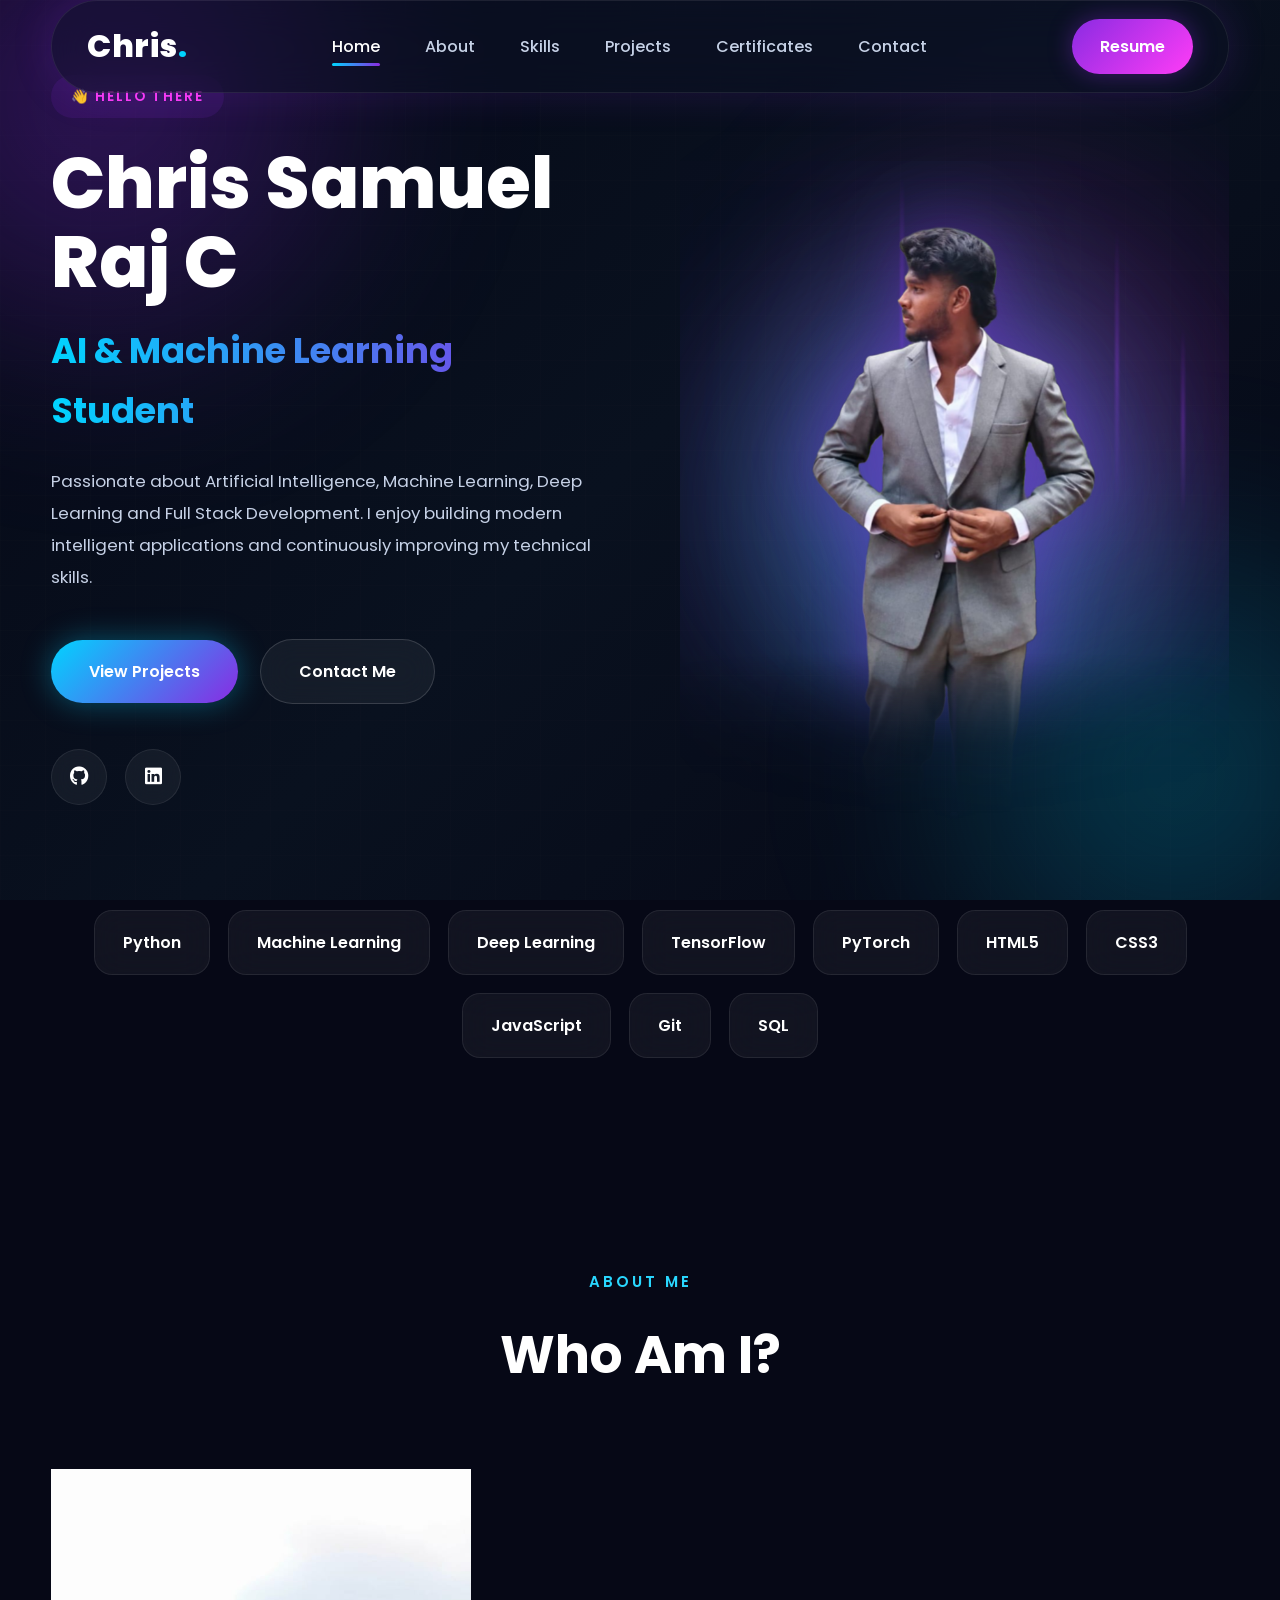
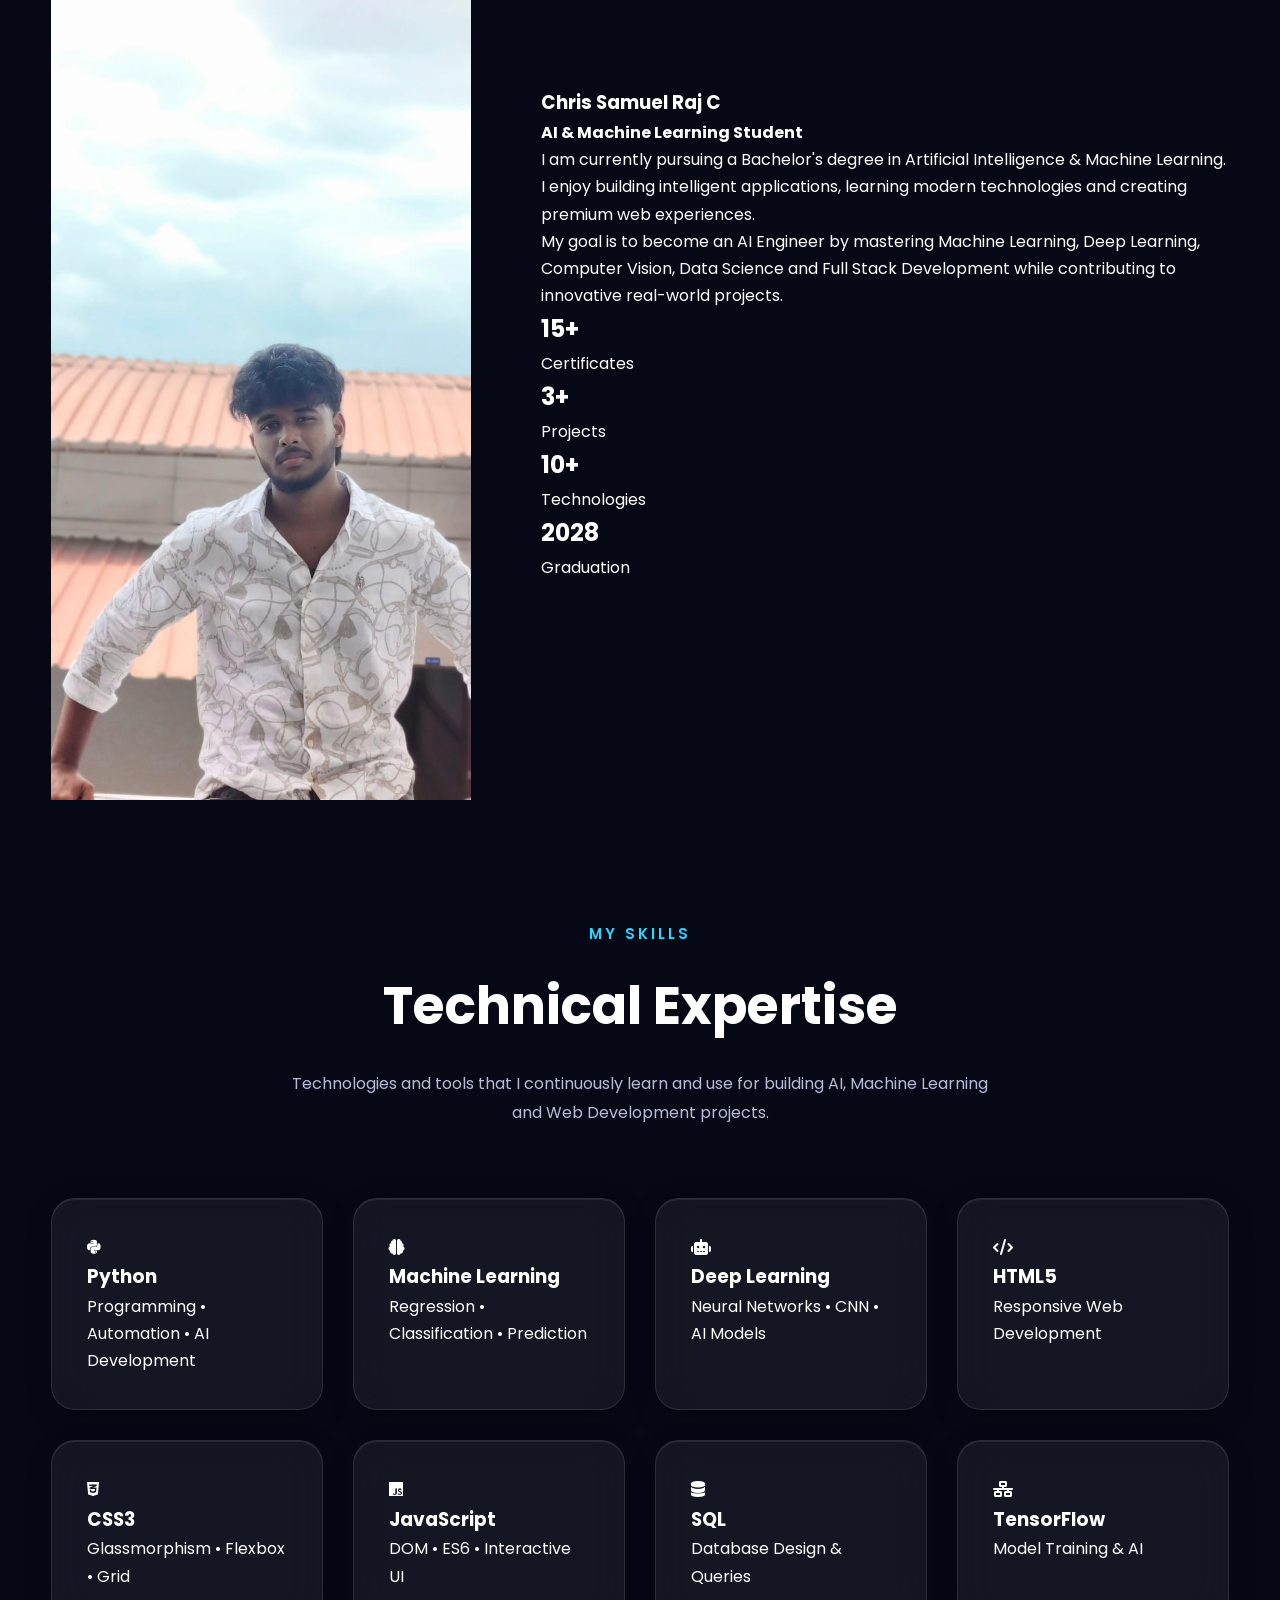
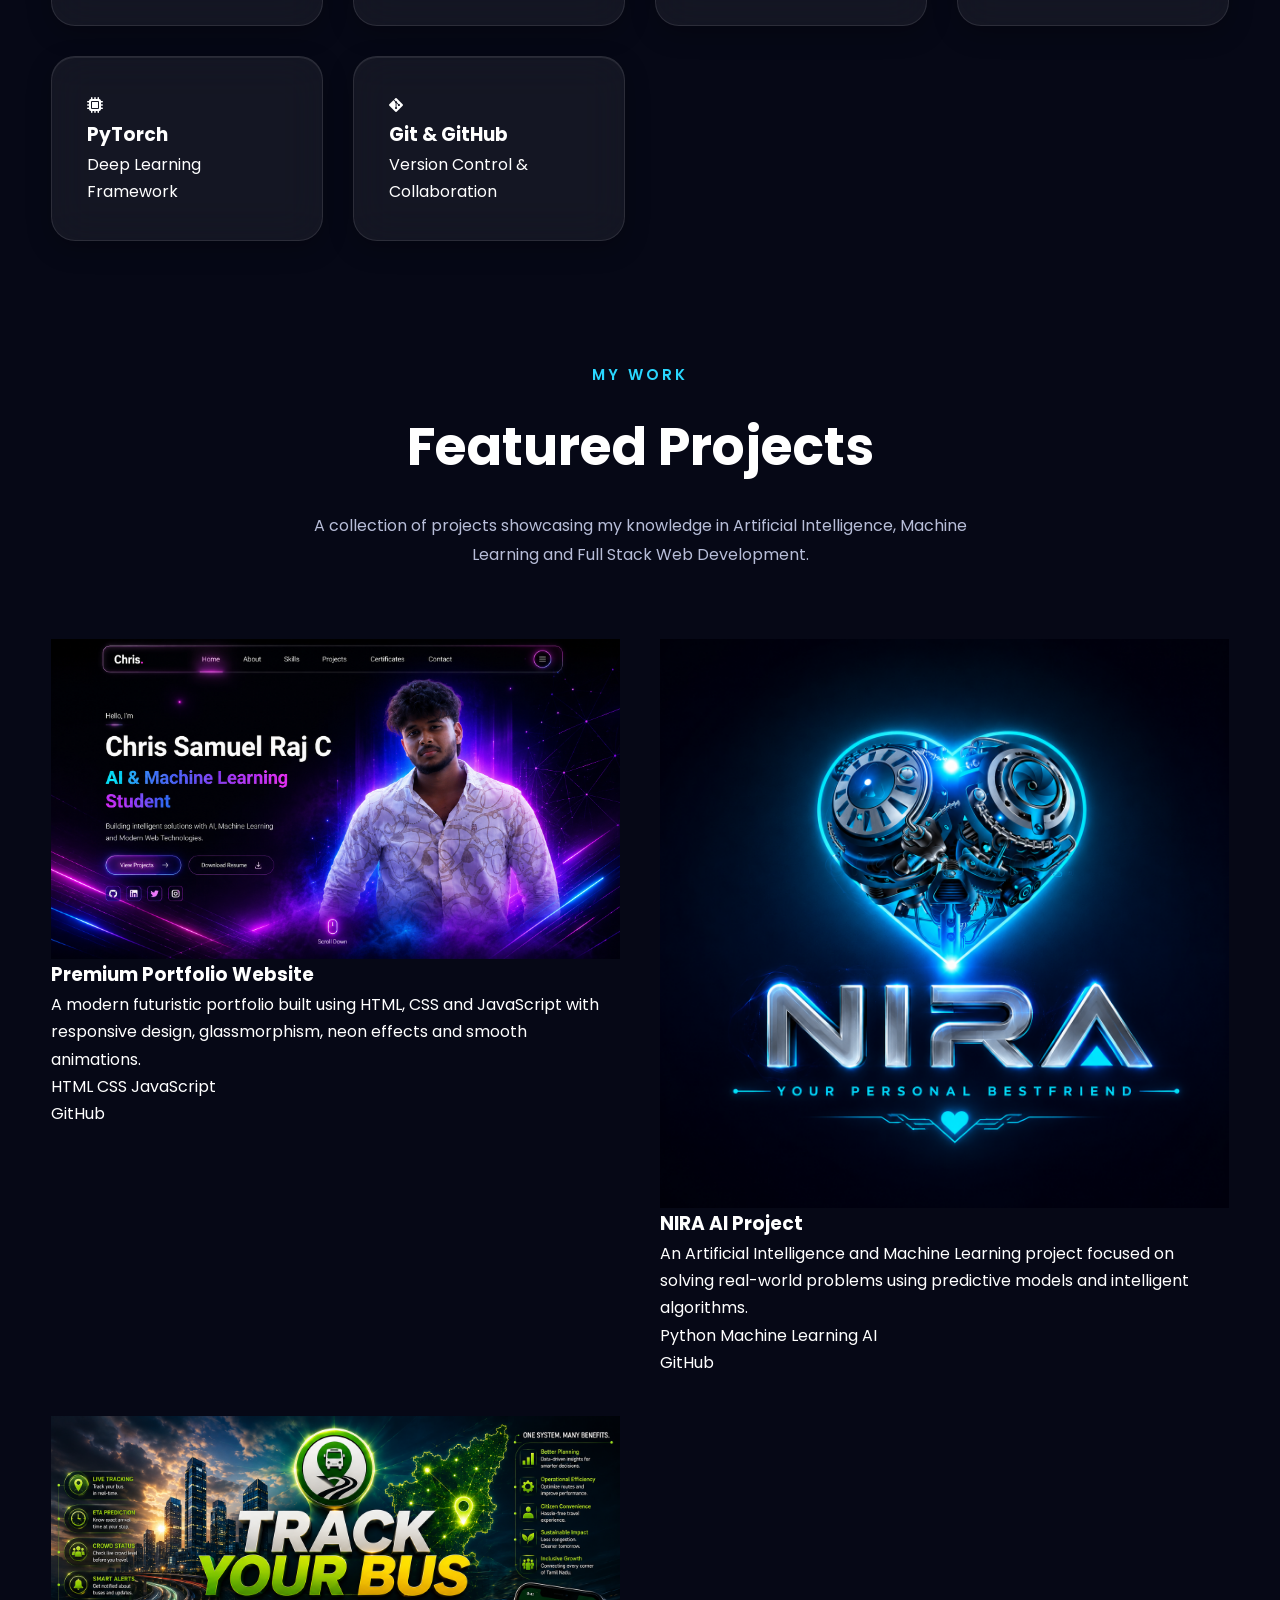
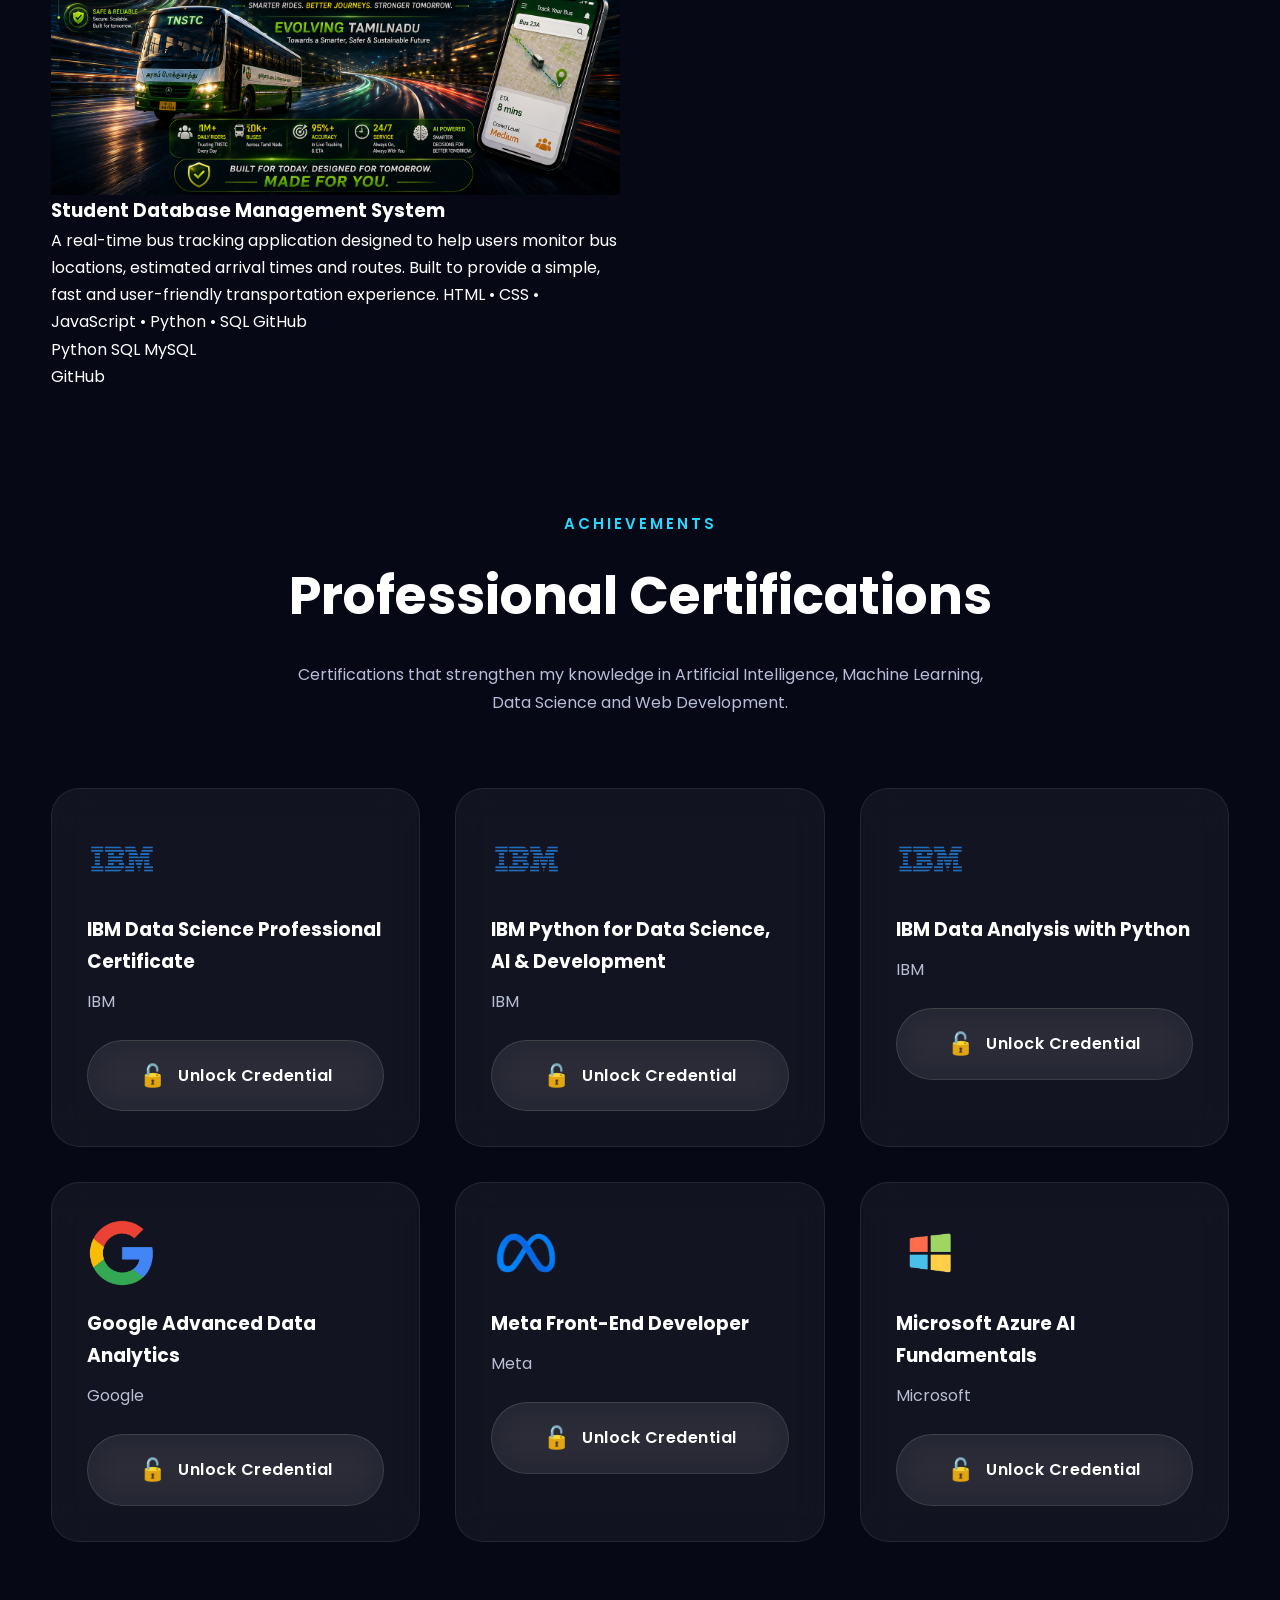
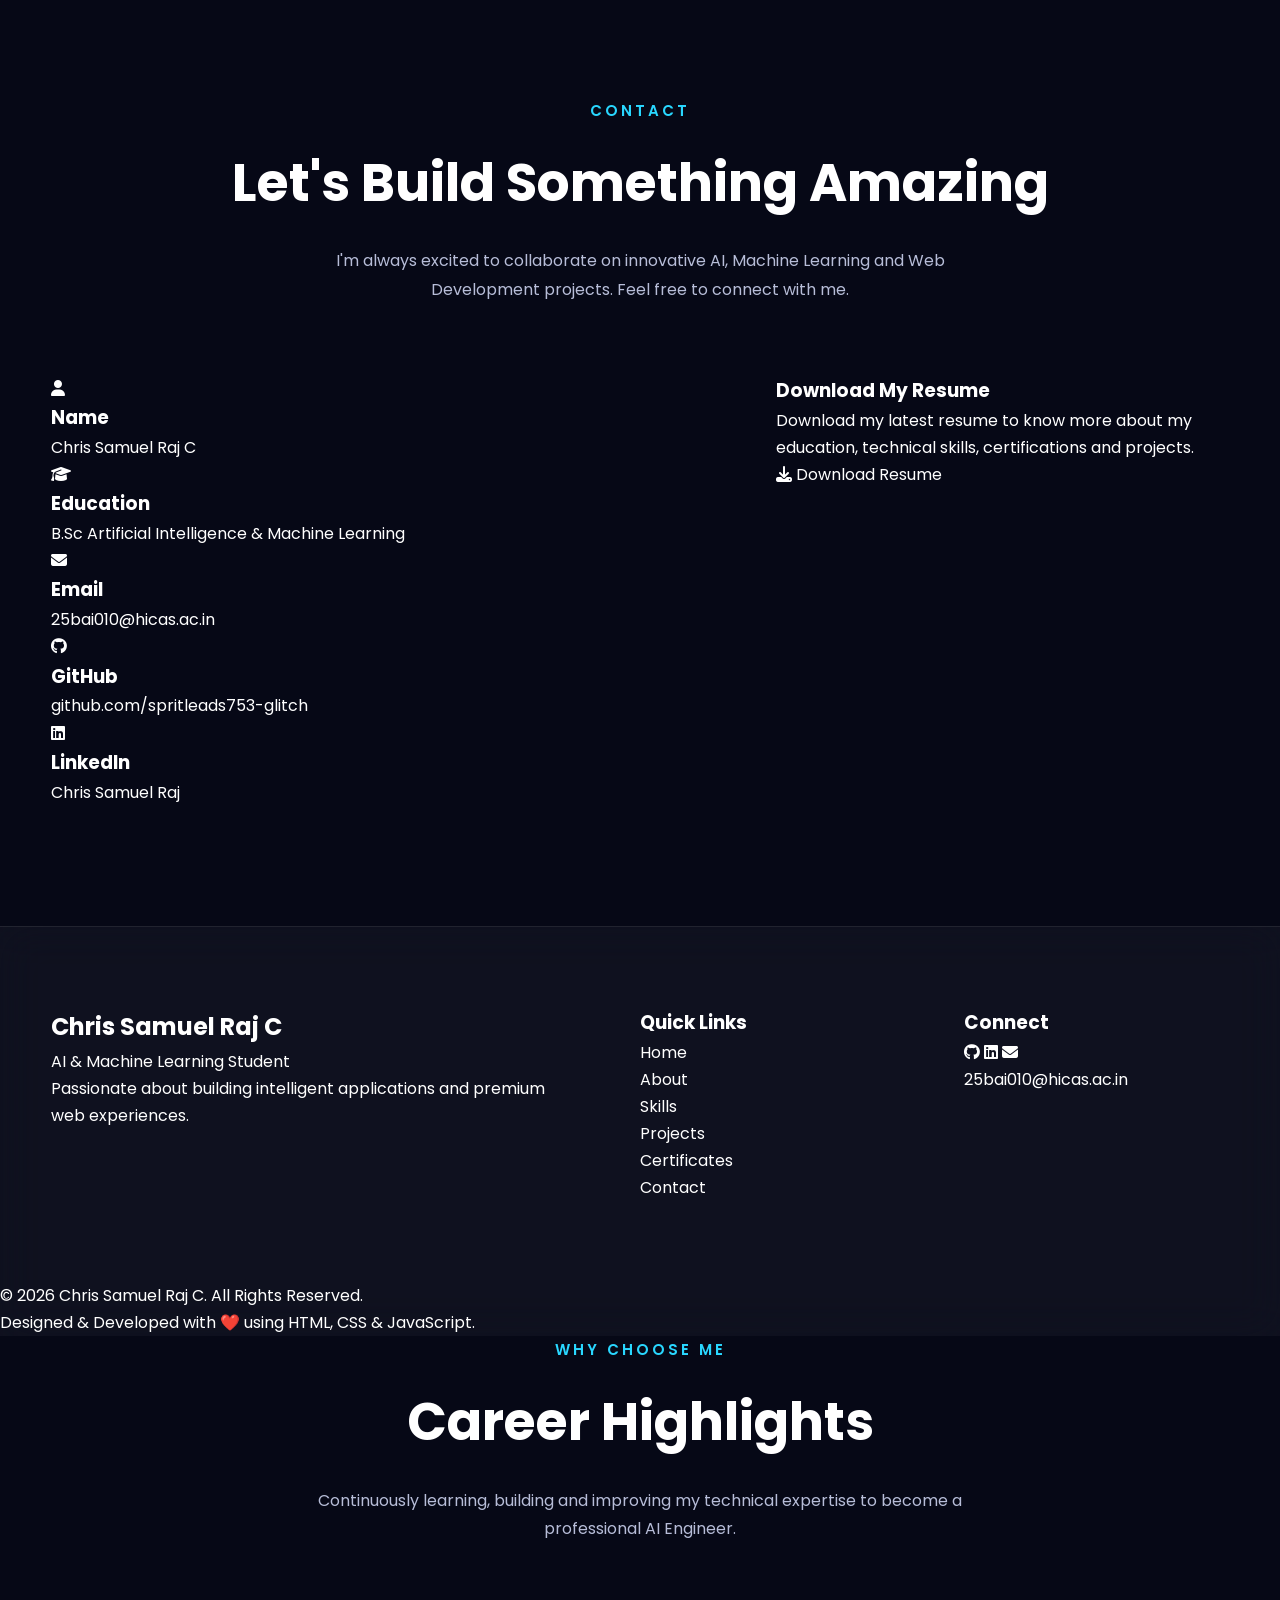
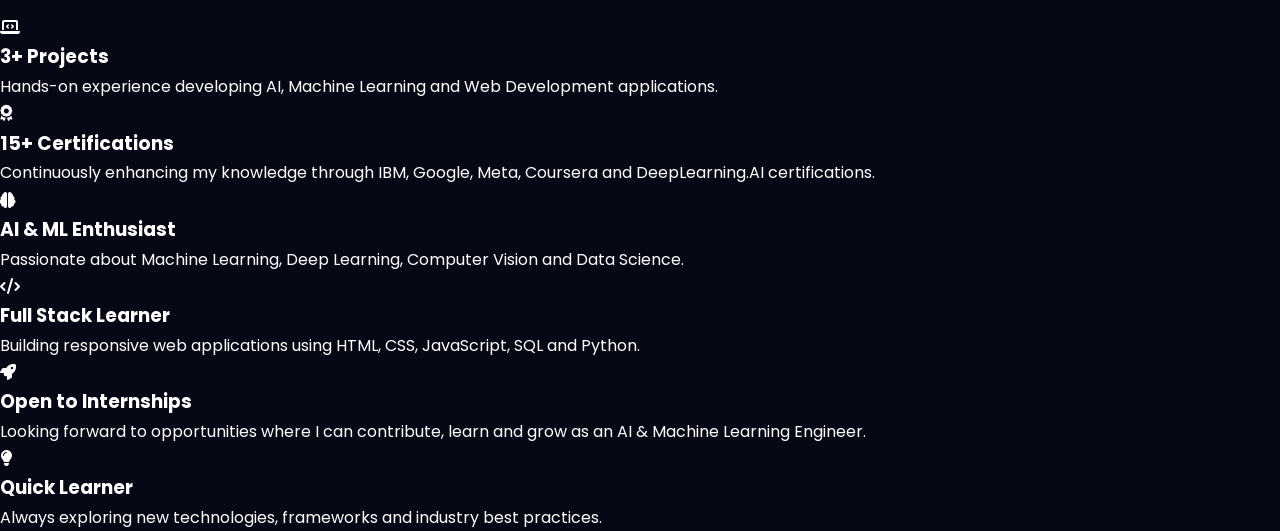
==== commit fc258526: "Add files via upload" ====
--- a/index 2.html
+++ b/index 2.html
@@ -710,214 +710,165 @@
 
     <div class="certificates-container">
 
-        <!-- IBM AI Engineering -->
-
-        <div class="certificate-card">
-
-            <div class="certificate-icon">
-
-                <i class="fas fa-award"></i>
-
-            </div>
-
-            <h3>
-
-                IBM AI Engineering
-                Professional Certificate
-
-            </h3>
-
-            <p>
-
-                IBM
-
-            </p>
-
-        </div>
-
-
-
-        <!-- IBM Machine Learning -->
-
-        <div class="certificate-card">
-
-            <div class="certificate-icon">
-
-                <i class="fas fa-brain"></i>
-
-            </div>
-
-            <h3>
-
-                IBM Machine Learning
-                Professional Certificate
-
-            </h3>
-
-            <p>
-
-                IBM
-
-            </p>
-
-        </div>
-
-
-
         <!-- IBM Data Science -->
 
-        <div class="certificate-card">
-
-            <div class="certificate-icon">
-
-                <i class="fas fa-chart-line"></i>
-
-            </div>
-
-            <h3>
-
-                IBM Data Science
-                Professional Certificate
-
-            </h3>
-
-            <p>
-
-                IBM
-
-            </p>
-
-        </div>
-
-
-
-        <!-- Google -->
-
-        <div class="certificate-card">
-
-            <div class="certificate-icon">
-
-                <i class="fab fa-google"></i>
-
-            </div>
-
-            <h3>
-
-                Google Advanced
-                Data Analytics
-
-            </h3>
-
-            <p>
-
-                Google
-
-            </p>
-
-        </div>
-
-
-
-        <!-- Meta -->
-
-        <div class="certificate-card">
-
-            <div class="certificate-icon">
-
-                <i class="fab fa-meta"></i>
-
-            </div>
-
-            <h3>
-
-                Meta Front-End
-                Developer
-
-            </h3>
-
-            <p>
-
-                Meta
-
-            </p>
-
-        </div>
-
-
-
-        <!-- DeepLearning.AI -->
-
-        <div class="certificate-card">
-
-            <div class="certificate-icon">
-
-                <i class="fas fa-robot"></i>
-
-            </div>
-
-            <h3>
-
-                DeepLearning.AI
-                Specialization
-
-            </h3>
-
-            <p>
-
-                DeepLearning.AI
-
-            </p>
-
-        </div>
-
-
-
-        <!-- Python -->
-
-        <div class="certificate-card">
-
-            <div class="certificate-icon">
-
-                <i class="fab fa-python"></i>
-
-            </div>
-
-            <h3>
-
-                Python Programming
-                Specialization
-
-            </h3>
-
-            <p>
-
-                Coursera
-
-            </p>
-
-        </div>
-
-
-
-        <!-- SQL -->
-
-        <div class="certificate-card">
-
-            <div class="certificate-icon">
-
-                <i class="fas fa-database"></i>
-
-            </div>
-
-            <h3>
-
-                SQL for Data Science
-
-            </h3>
-
-            <p>
-
-                Coursera
+<div class="certificate-card">
+
+    <img src="images/ibm.png" alt="IBM">
+
+    <h3>IBM Data Science Professional Certificate</h3>
+
+    <p>IBM</p>
+
+   <a href="certificates/ibm-data-science.pdf"
+target="_blank"
+class="unlock-btn">
+
+    <span class="unlock-icon">
+        🔓
+    </span>
+
+    <span class="unlock-text">
+        Unlock Credential
+    </span>
+
+</a>
+</div>
+
+
+<!-- IBM Python for Data Science -->
+
+<div class="certificate-card">
+
+    <img src="images/ibm.png" alt="IBM">
+
+    <h3>IBM Python for Data Science, AI & Development</h3>
+
+    <p>IBM</p>
+
+   <a href="certificates/ibm-python.pdf"
+target="_blank"
+class="unlock-btn">
+
+    <span class="unlock-icon">
+        🔓
+    </span>
+
+    <span class="unlock-text">
+        Unlock Credential
+    </span>
+
+</a>
+
+</div>
+
+
+<!-- IBM Data Analysis -->
+
+<div class="certificate-card">
+
+    <img src="images/ibm.png" alt="IBM">
+
+    <h3>IBM Data Analysis with Python</h3>
+
+    <p>IBM</p>
+
+    <a href="certificates/ibm-data-analysis.pdf"
+target="_blank"
+class="unlock-btn">
+
+    <span class="unlock-icon">
+        🔓
+    </span>
+
+    <span class="unlock-text">
+        Unlock Credential
+    </span>
+
+</a>
+
+</div>
+
+
+<!-- Google Advanced Data Analytics -->
+
+<div class="certificate-card">
+
+    <img src="images/google.png" alt="Google">
+
+    <h3>Google Advanced Data Analytics</h3>
+
+    <p>Google</p>
+
+    <a href="certificates/google data analytics.pdf"
+target="_blank"
+class="unlock-btn">
+
+    <span class="unlock-icon">
+        🔓
+    </span>
+
+    <span class="unlock-text">
+        Unlock Credential
+    </span>
+
+</a>
+
+</div>
+
+
+<!-- Meta Front-End -->
+
+<div class="certificate-card">
+
+    <img src="images/meta.png" alt="Meta">
+
+    <h3>Meta Front-End Developer</h3>
+
+    <p>Meta</p>
+
+    <a href="certificates/meta-front-end.pdf"
+target="_blank"
+class="unlock-btn">
+
+    <span class="unlock-icon">
+        🔓
+    </span>
+
+    <span class="unlock-text">
+        Unlock Credential
+    </span>
+
+</a>
+
+</div>
+
+
+<!-- Microsoft Azure AI -->
+
+<div class="certificate-card">
+
+    <img src="images/microsoft.png" alt="Microsoft">
+
+    <h3>Microsoft Azure AI Fundamentals</h3>
+
+    <p>Microsoft</p>
+
+    <a href="certificates/microsoft-azure.pdf"
+target="_blank"
+class="unlock-btn">
+
+    <span class="unlock-icon">
+        🔓
+    </span>
+
+    <span class="unlock-text">
+        Unlock Credential
+    </span>
+
+</a>
+
+</div>
 
             </p>
 
--- a/style.css
+++ b/style.css
@@ -3622,4 +3622,586 @@
 
 }
 
+}/*====================================================
+      PREMIUM CERTIFICATE CARDS
+====================================================*/
+
+.certificate-card{
+
+    position:relative;
+
+    overflow:hidden;
+
+    background:rgba(255,255,255,.05);
+
+    border:1px solid rgba(255,255,255,.08);
+
+    backdrop-filter:blur(18px);
+
+    -webkit-backdrop-filter:blur(18px);
+
+    border-radius:28px;
+
+    padding:35px;
+
+    transition:.45s ease;
+
+    cursor:pointer;
+
+}
+
+.certificate-card:hover{
+
+    transform:translateY(-12px);
+
+    border-color:#00e5ff;
+
+    box-shadow:
+
+    0 0 25px rgba(0,229,255,.25),
+
+    0 0 70px rgba(138,43,226,.20);
+
+}
+
+.certificate-card::before{
+
+    content:"";
+
+    position:absolute;
+
+    inset:0;
+
+    background:linear-gradient(
+
+        135deg,
+
+        rgba(255,255,255,.12),
+
+        transparent,
+
+        rgba(255,255,255,.05)
+
+    );
+
+    opacity:0;
+
+    transition:.5s;
+
+}
+
+.certificate-card:hover::before{
+
+    opacity:1;
+
+}
+
+.certificate-card img{
+
+    width:70px;
+
+    height:70px;
+
+    object-fit:contain;
+
+    margin-bottom:20px;
+
+    transition:.4s;
+
+}
+
+.certificate-card:hover img{
+
+    transform:scale(1.08);
+
+}
+
+.certificate-card h3{
+
+    color:#fff;
+
+    margin-bottom:10px;
+
+}
+
+.certificate-card p{
+
+    color:#b9bfd3;
+
+}/*====================================================
+        LIQUID GLASS BUTTON
+====================================================*/
+
+.view-btn{
+
+    position:relative;
+
+    display:flex;
+
+    justify-content:center;
+
+    align-items:center;
+
+    width:100%;
+
+    margin-top:28px;
+
+    padding:15px 20px;
+
+    border-radius:50px;
+
+    overflow:hidden;
+
+    text-decoration:none;
+
+    color:#fff;
+
+    font-weight:600;
+
+    letter-spacing:.5px;
+
+    background:rgba(255,255,255,.08);
+
+    backdrop-filter:blur(18px);
+
+    -webkit-backdrop-filter:blur(18px);
+
+    border:1px solid rgba(255,255,255,.12);
+
+    transition:.45s ease;
+
+}
+
+/*==============================
+      LIQUID LAYER
+==============================*/
+
+.view-btn::before{
+
+    content:"";
+
+    position:absolute;
+
+    inset:0;
+
+    background:linear-gradient(
+        120deg,
+        rgba(0,229,255,.45),
+        rgba(138,43,226,.45),
+        rgba(255,0,255,.35)
+    );
+
+    transform:translateX(-100%);
+
+    transition:.8s ease;
+
+}
+
+/*==============================
+        SHINE
+==============================*/
+
+.view-btn::after{
+
+    content:"";
+
+    position:absolute;
+
+    top:0;
+
+    left:-120%;
+
+    width:45%;
+
+    height:100%;
+
+    background:linear-gradient(
+        120deg,
+        transparent,
+        rgba(255,255,255,.55),
+        transparent
+    );
+
+    transform:skewX(-25deg);
+
+    transition:.8s;
+
+}
+
+/*==============================
+        TEXT
+==============================*/
+
+.view-btn span{
+
+    position:relative;
+
+    z-index:2;
+
+    transition:.4s;
+
+}
+
+/*==============================
+        HOVER
+==============================*/
+
+.certificate-card:hover .view-btn{
+
+    border-color:#00e5ff;
+
+    box-shadow:
+
+    0 0 18px rgba(0,229,255,.45),
+
+    0 0 40px rgba(138,43,226,.30);
+
+}
+
+.certificate-card:hover .view-btn::before{
+
+    transform:translateX(0);
+
+}
+
+.certificate-card:hover .view-btn::after{
+
+    left:170%;
+
+}
+
+.certificate-card:hover .view-btn span{
+
+    letter-spacing:1px;
+
+    text-shadow:
+
+    0 0 8px cyan,
+
+    0 0 20px cyan;
+
+}
+/*=========================
+   3D LIQUID BUTTON
+==========================*/
+
+.view-btn{
+
+position:relative;
+
+display:flex;
+
+justify-content:center;
+
+align-items:center;
+
+width:100%;
+
+height:70px;
+
+margin-top:30px;
+
+overflow:hidden;
+
+border-radius:60px;
+
+text-decoration:none;
+
+font-size:18px;
+
+font-weight:700;
+
+color:#fff;
+
+background:linear-gradient(
+135deg,
+rgba(0,220,255,.25),
+rgba(120,0,255,.25)
+);
+
+backdrop-filter:blur(25px);
+
+border:1px solid rgba(255,255,255,.18);
+
+box-shadow:
+
+0 8px 30px rgba(0,0,0,.35),
+
+inset 0 3px 8px rgba(255,255,255,.25),
+
+inset 0 -5px 10px rgba(0,0,0,.3);
+
+transition:.45s;
+
+}
+
+/* Liquid */
+
+.view-btn::before{
+
+content:"";
+
+position:absolute;
+
+width:180%;
+
+height:220%;
+
+left:-40%;
+
+top:35%;
+
+background:
+
+radial-gradient(circle at 50% 20%,
+rgba(255,255,255,.8),
+transparent 20%),
+
+linear-gradient(
+90deg,
+#00e5ff,
+#3f8cff,
+#8a2be2,
+#ff00ff,
+#00e5ff
+);
+
+border-radius:42%;
+
+animation:liquid 6s linear infinite;
+
+filter:blur(2px);
+
+opacity:.9;
+
+}
+
+/* Shine */
+
+.view-btn::after{
+
+content:"";
+
+position:absolute;
+
+top:8px;
+
+left:15px;
+
+width:35%;
+
+height:22%;
+
+background:rgba(255,255,255,.55);
+
+border-radius:50px;
+
+filter:blur(6px);
+
+}
+
+/* Text */
+
+.view-btn span{
+
+position:relative;
+
+z-index:10;
+
+text-shadow:
+
+0 0 10px cyan,
+
+0 0 20px cyan;
+
+}
+
+/* Hover */
+
+.view-btn:hover{
+
+transform:
+
+translateY(-6px)
+
+scale(1.03);
+
+box-shadow:
+
+0 0 25px cyan,
+
+0 0 45px #8a2be2,
+
+0 15px 50px rgba(0,0,0,.45);
+
+}
+
+/* Wave */
+
+@keyframes liquid{
+
+0%{
+
+transform:
+
+translateX(-8%)
+
+rotate(0deg);
+
+}
+
+25%{
+
+transform:
+
+translateX(3%)
+
+rotate(3deg);
+
+}
+
+50%{
+
+transform:
+
+translateX(-5%)
+
+rotate(-3deg);
+
+}
+
+75%{
+
+transform:
+
+translateX(5%)
+
+rotate(2deg);
+
+}
+
+100%{
+
+transform:
+
+translateX(-8%)
+
+rotate(0deg);
+
+}
+
+}
+/*==========================
+ PREMIUM AI UNLOCK BUTTON
+===========================*/
+
+.unlock-btn{
+
+position:relative;
+
+display:flex;
+
+justify-content:center;
+
+align-items:center;
+
+gap:12px;
+
+width:100%;
+
+padding:16px;
+
+margin-top:25px;
+
+border-radius:50px;
+
+overflow:hidden;
+
+text-decoration:none;
+
+background:rgba(255,255,255,.06);
+
+backdrop-filter:blur(18px);
+
+border:1px solid rgba(255,255,255,.12);
+
+color:white;
+
+font-weight:600;
+
+font-size:16px;
+
+transition:.45s;
+
+cursor:pointer;
+
+}
+
+.unlock-btn::before{
+
+content:"";
+
+position:absolute;
+
+inset:0;
+
+background:
+
+linear-gradient(
+90deg,
+transparent,
+rgba(0,255,255,.18),
+transparent
+);
+
+transform:translateX(-120%);
+
+transition:.8s;
+
+}
+
+.unlock-btn:hover{
+
+transform:translateY(-4px);
+
+border-color:#00F5FF;
+
+box-shadow:
+
+0 0 18px cyan,
+
+0 0 40px rgba(0,255,255,.25),
+
+0 0 70px rgba(168,85,247,.20);
+
+}
+
+.unlock-btn:hover::before{
+
+transform:translateX(120%);
+
+}
+
+.unlock-icon{
+
+font-size:22px;
+
+transition:.5s;
+
+}
+
+.unlock-btn:hover .unlock-icon{
+
+transform:rotate(-20deg) scale(1.15);
+
+filter:drop-shadow(0 0 10px cyan);
+
+}
+
+.unlock-text{
+
+transition:.35s;
+
+letter-spacing:.5px;
+
 }
